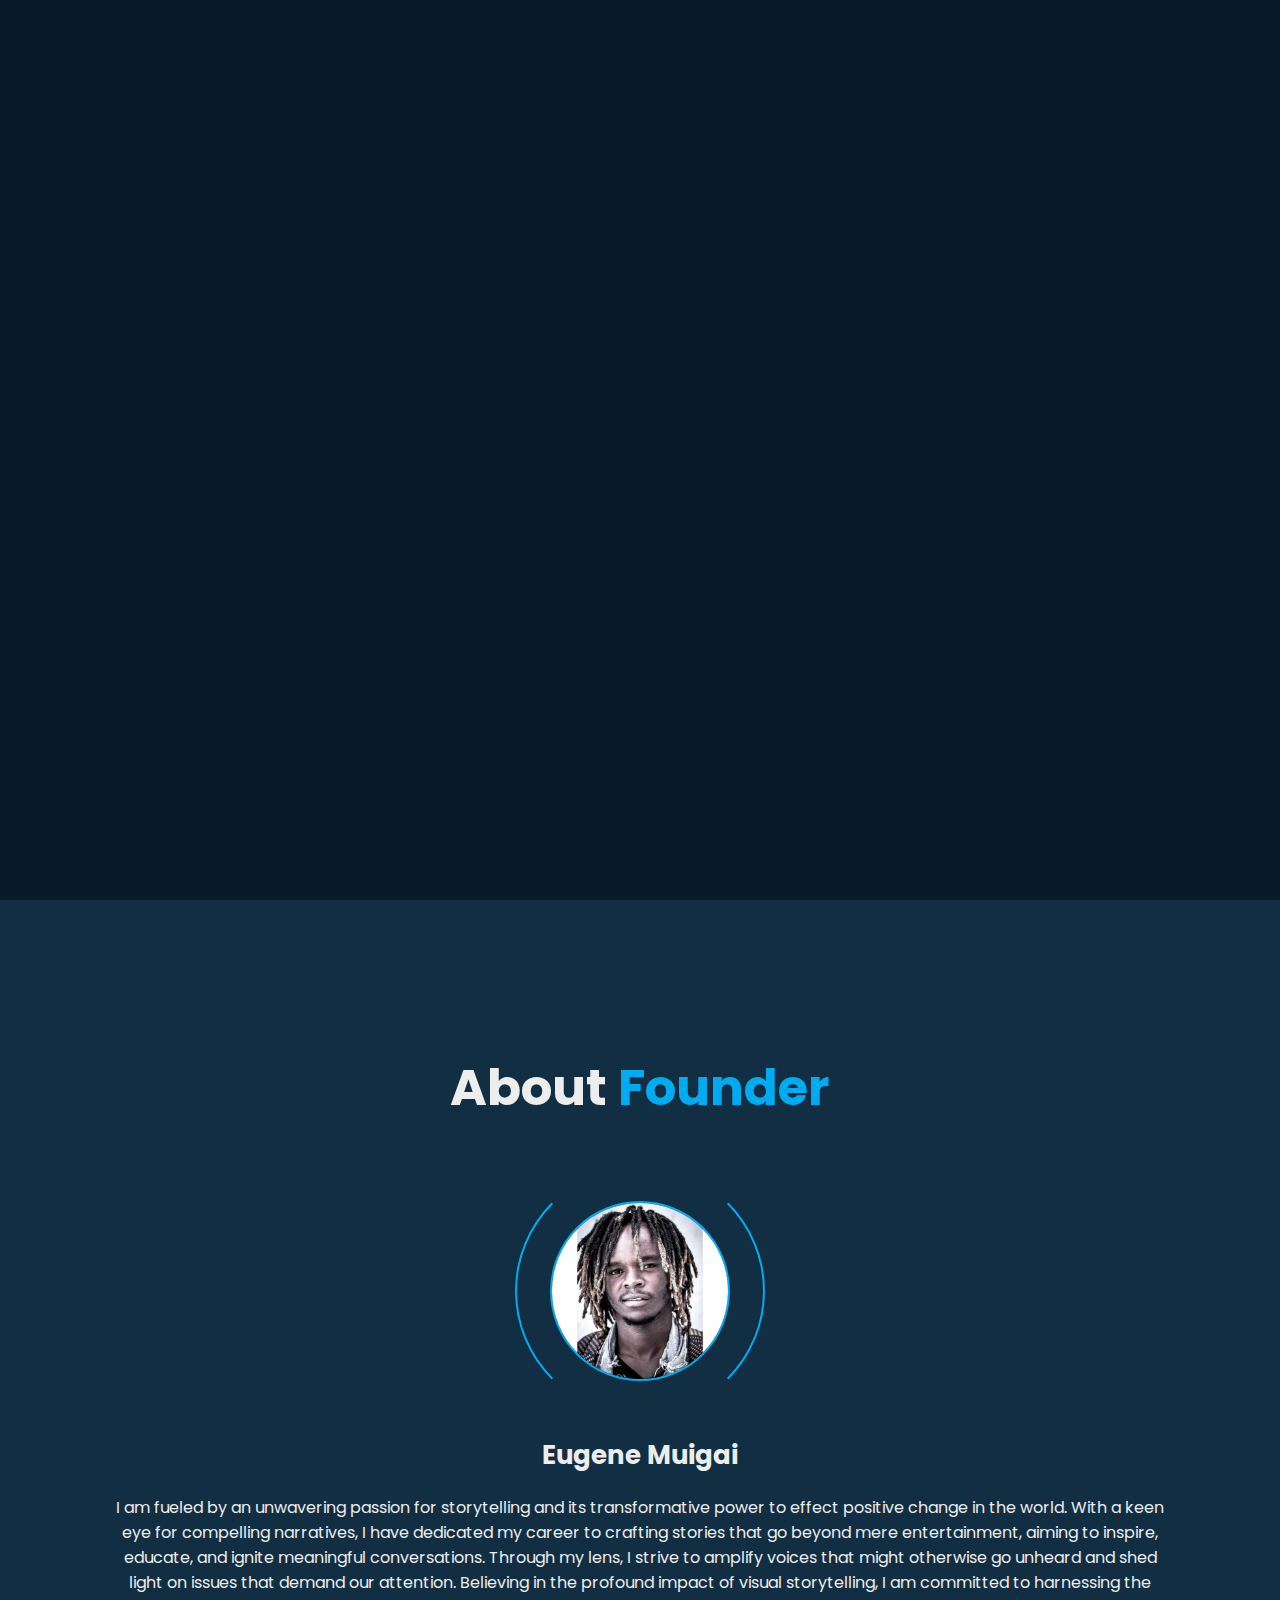
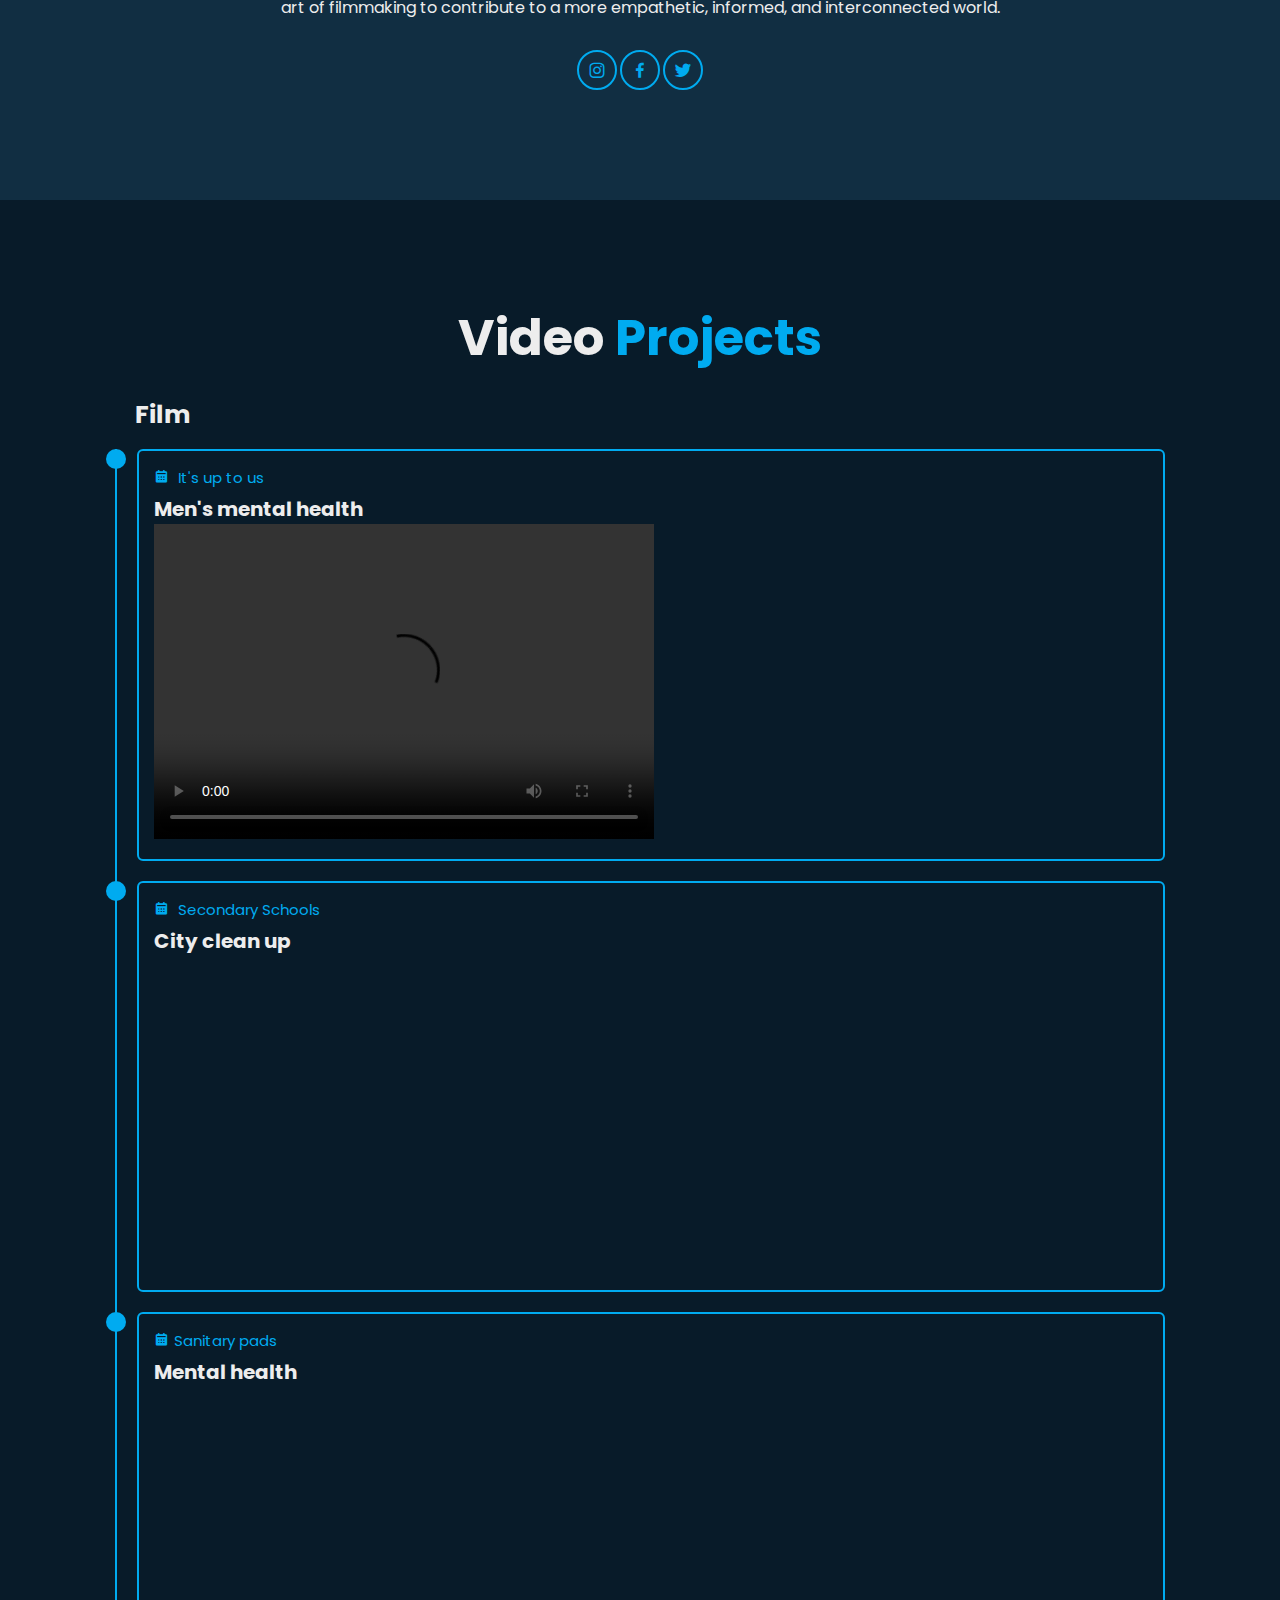
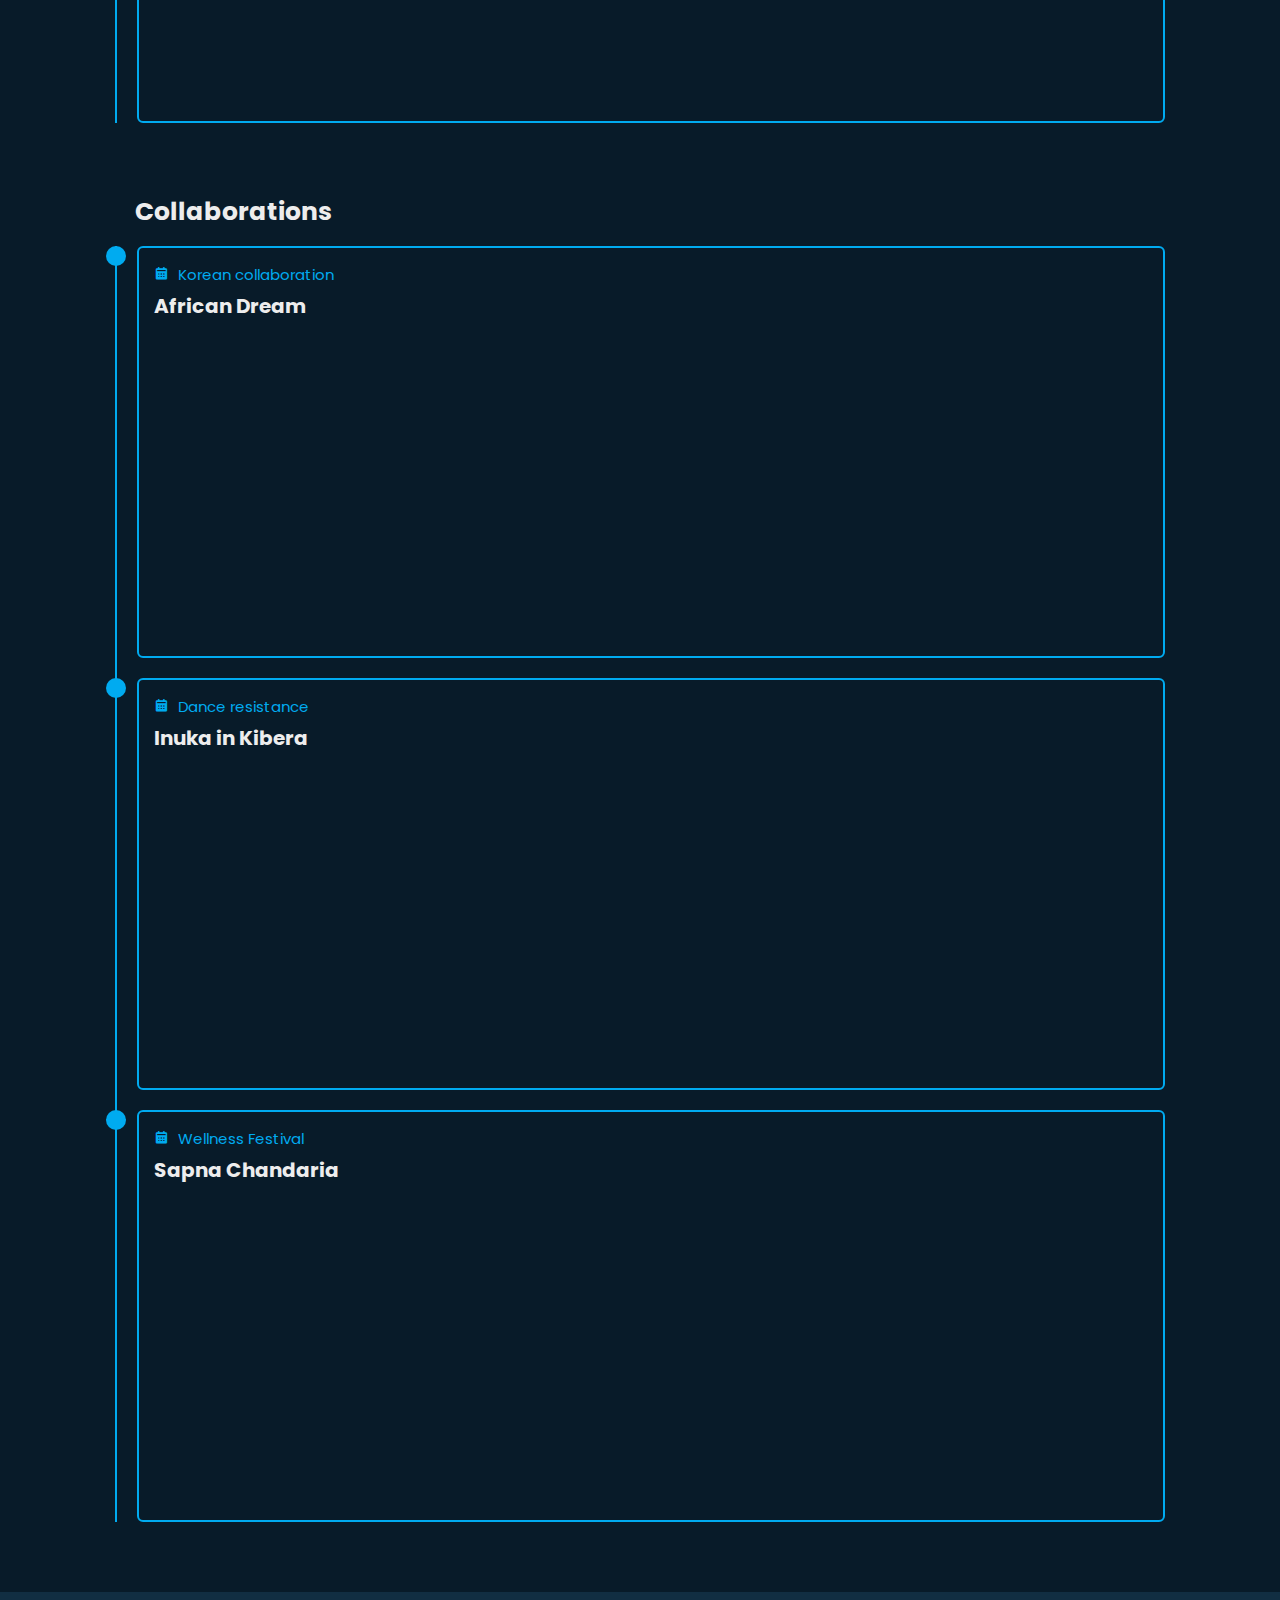
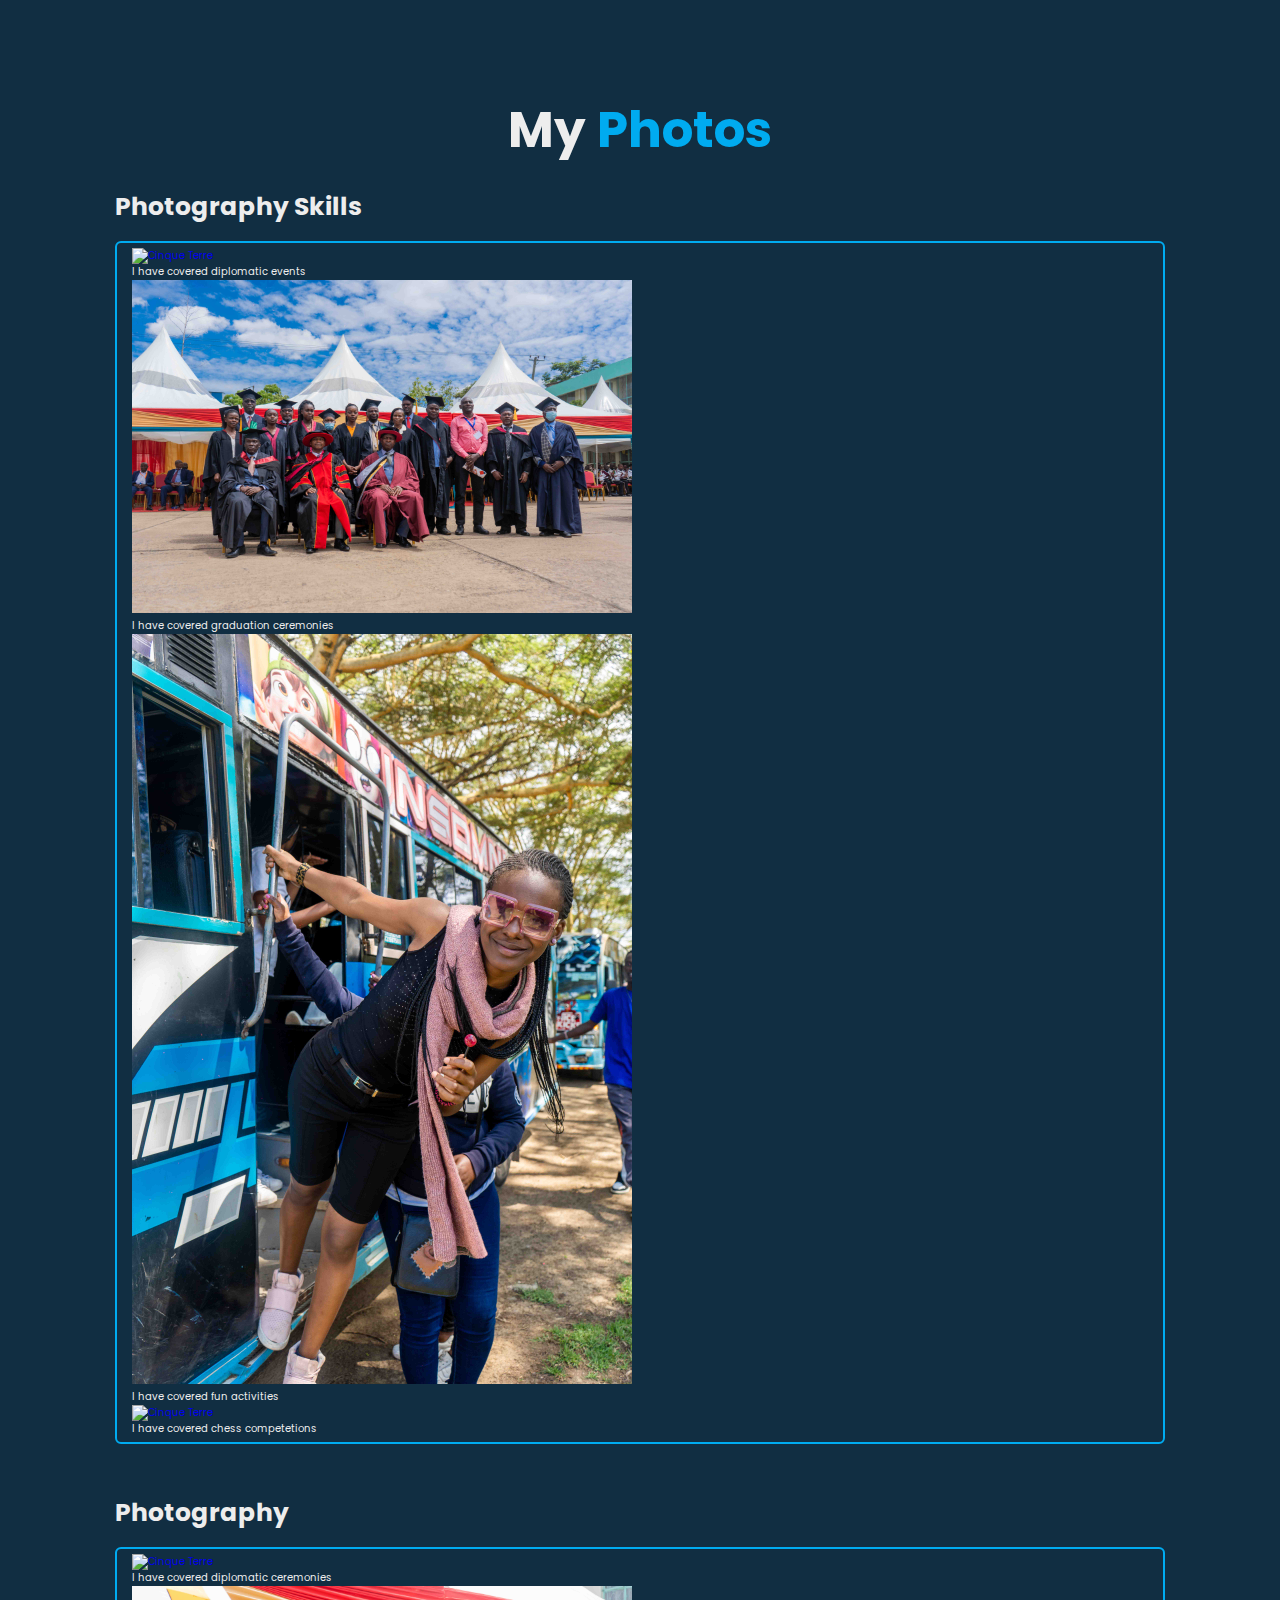
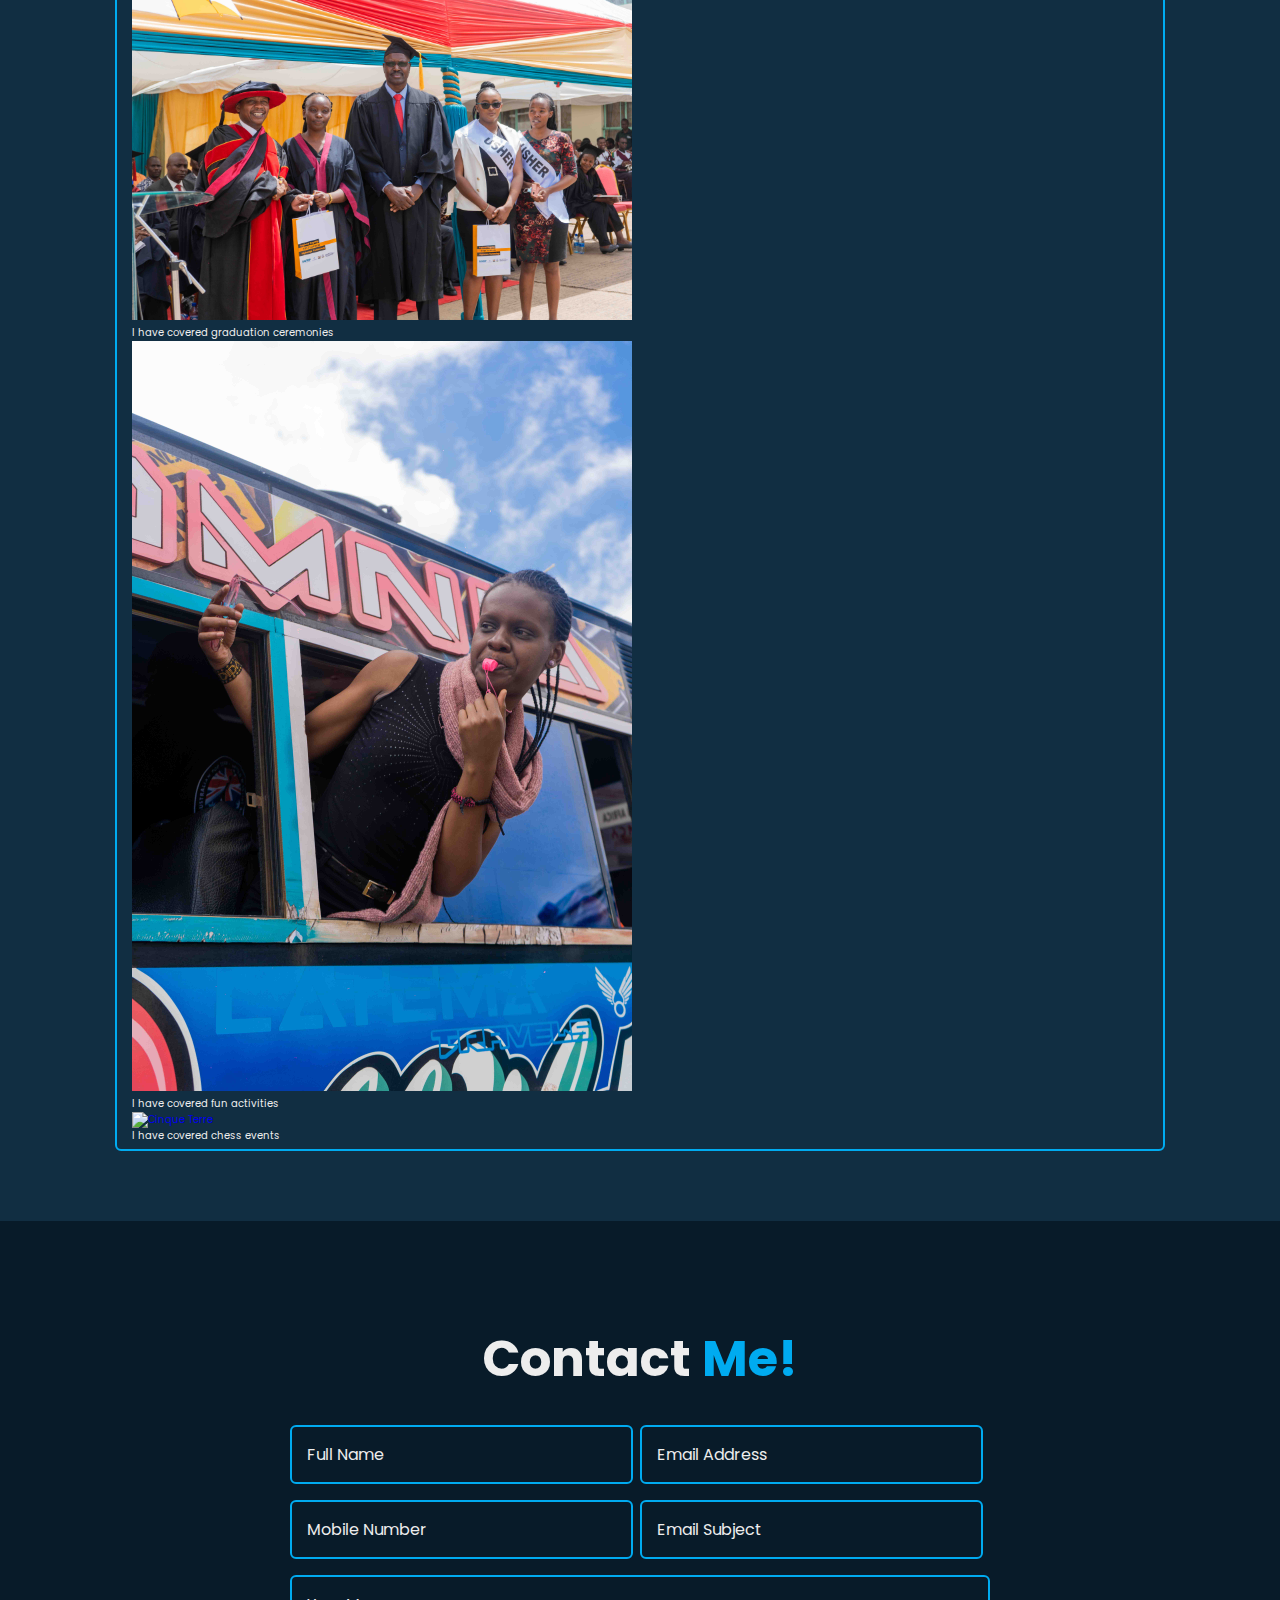
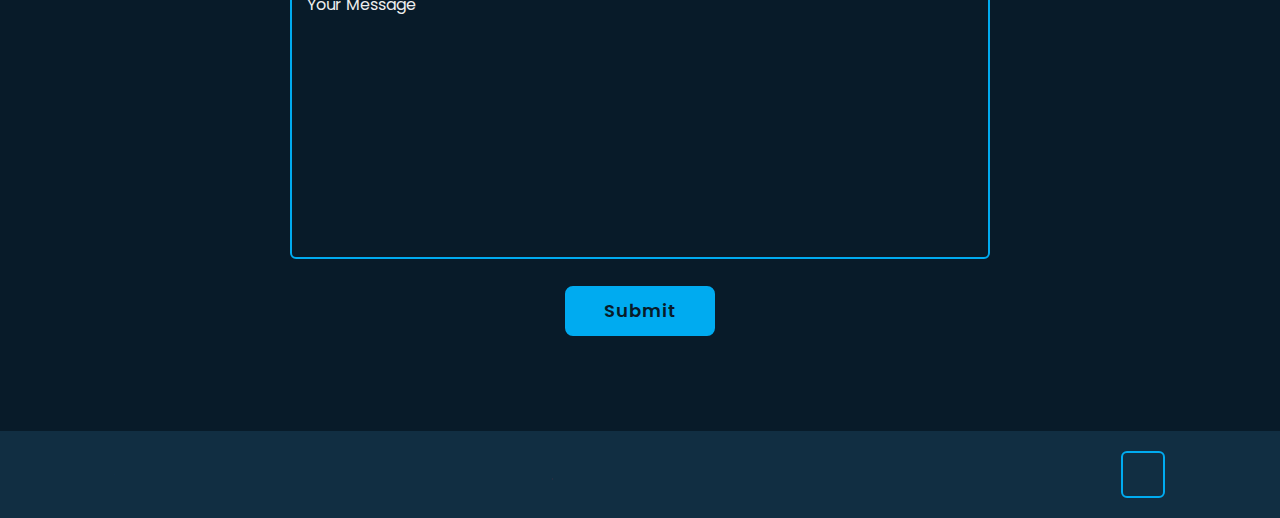
==== index.html @ 8be8dbfe "Add files via upload" ====
<!DOCTYPE html>
<html lang="en">
<head>
    <meta charset="UTF-8">
    <meta http-equiv="X-UA-Compatible" content="IE=edge">
    <meta name="viewport" content="width=device-width, initial-scale=1.0">
    <title>Project Website</title>

    <link rel="stylesheet" href="styles.css">

    <!-- box icons -->
    <link href='https://unpkg.com/boxicons@2.1.4/css/boxicons.min.css' rel='stylesheet'>
</head>
 
<body>

    <!-- header design -->
    <header class="header">
        <a href="#" class="logo">Creators of Impact<span class="animate" style="--i:1;"></span></a>

        <div class="bx bx-menu" id="menu-icon"><span class="animate" style="--i:2;"></span></div>

        <nav class="navbar">
            <a href="#home" class="active">Home</a>
            <a href="#about">About</a>
            <a href="#education">Projects</a>
            <a href="#skills">Photos</a>
            <a href="#contact">Contact</a>

            <span class="active-nav"></span>
            <span class="animate" style="--i:2;"></span>
        </nav>
        
    </header>

    <!-- home section design -->
    <section class="home show-animate" id="home">
        <div class="home-content">
            <h1>Hi, We're <span>Creators of Impact </span><span class="animate" style="--i:2;"></span></h1>
            
            <div class="text-animate">
                <h3>Stories can change lives for the better</h3>
                <span class="animate" style="--i:3;"></span>
            </div>
            <p> Our commitment extends beyond storytelling as we actively lead youth projects centered on mental health, environmental cleanliness, and community engagement. Through collaborative efforts with students, we engage in initiatives like planting trees and supporting essential needs such as sanitary towels and diaries. Our organization aims to make a positive impact by fostering a sense of joy, consciousness, 
			and 
			community engagement, with a mission to contribute meaningfully to the well-being of individuals and the environment.
                <span class="animate" style="--i:4;"></span>
            </p>

            <div class="btn-box">
                <a href="#education" class="btn">Learn more</a>
                <a href="mailto:eugenemuigai@gmail.com.com" class="btn">Let's talk</a>
                <span class="animate" style="--i:5;"></span>
            </div>
        </div>

        <!-- <div class="home-sci">
            <a href="https://www.instagram.com/its_vsion/"><i class='bx bxl-instagram'></i></a>
            <a href="#"><i class='bx bxl-twitter'></i></a>
            <a href="#"><i class='bx bxl-linkedin' ></i></a>
            <span class="animate" style="--i:6;"></span>
        </div>
		-->
        <div class="home-imgHover"></div> <!-- add an appropriate image later -->
        <span class="animate home-img" style="--i:7;"></span>
    </section>

    <!-- about section design -->
    <section class="about" id="about">
        <h2 class="heading">About <span>Founder</span><span style="--i:1;"></span></h2>

        <div class="about-img">
            <img src="img/head.jpg" alt="">
            <span class="circle-spin"></span>
            <span style="--i:2"></span>
            
        </div>

        <div class="about-content">
            <h3>Eugene Muigai<span style="--i:3;"></span></h3>
            <p>I am fueled by an unwavering passion for storytelling and its transformative power to effect positive change in the world. With a keen eye for compelling narratives, I have dedicated my career to crafting stories that go beyond mere entertainment, aiming to inspire, educate, and ignite meaningful conversations. Through my lens, I strive to amplify voices that might otherwise go unheard and shed light on issues that demand our attention. Believing in the profound impact of visual storytelling, I am committed to harnessing the art of filmmaking to contribute to a more empathetic, informed, and interconnected world.
                <span style="--i:4;"></span>
            </p>

            <div class="about-sci">
            <a href="https://www.instagram.com/its_vsion/"><i class='bx bxl-instagram'></i></a>
            <a href="https://www.facebook.com/eugene.muigai/"><i class='bx bxl-facebook'></i></a>
            <a href="#"><i class='bx bxl-twitter' ></i></a>
            <span class="animate" style="--i:6;"></span>
            </div> 		
        </div>
    </section>

    <!-- education section design -->
    <section class="education" id="education">
        <h2 class="heading">Video <span>Projects</span><span style="--i:1;"></span></h2>

        <div class="education-row">
            <div class="education-column">
                <h3 class="title">Film<span style="--i:2;"></span></h3>

                <div class="education-box">
                    <div class="education-content">
                        <div class="content">
                            <div class="year"><i class='bx bxs-calendar' ></i> It's up to us</div>
                            <h3>Men's mental health</h3>
							<video width="500" height="315" controls>
							  <source src="Needed/poetry.mp4" type="video/mp4">
							  Your browser does not support HTML video.
							</video>
                        </div>
                    </div>

                    <div class="education-content">
                        <div class="content">
                            <div class="year"><i class='bx bxs-calendar' ></i> Secondary Schools</div>
                            <h3>City clean up</h3>
							<iframe src="https://www.facebook.com/plugins/video.php?height=314&href=https%3A%2F%2Fwww.facebook.com%2Feugene.muigai%2Fvideos%2F587842473455892%2F&show_text=false&width=560&t=0" width="560" height="314" style="border:none;overflow:hidden" scrolling="no" frameborder="0" allowfullscreen="true" allow="autoplay; clipboard-write; encrypted-media; picture-in-picture; web-share" allowFullScreen="true"></iframe>                        </div>
                    </div>

                    <div class="education-content">
                        <div class="content">
                            <div class="year"><i class='bx bxs-calendar' ></i>Sanitary pads</div>
                            <h3>Mental health</h3>
							<iframe src="https://www.facebook.com/plugins/video.php?height=314&href=https%3A%2F%2Fwww.facebook.com%2Feugene.muigai%2Fvideos%2F636523878415000%2F&show_text=false&width=560&t=0" width="560" height="314" style="border:none;overflow:hidden" scrolling="no" frameborder="0" allowfullscreen="true" allow="autoplay; clipboard-write; encrypted-media; picture-in-picture; web-share" allowFullScreen="true"></iframe>                        </div>
                    </div>
                    <span style="--i:3;"></span>                    
                </div>
            </div>

            <div class="education-column">
                <h3 class="title">Collaborations<span style="--i:5;"></span></h3>

                <div class="education-box">
                    <div class="education-content">
                        <div class="content">
                            <div class="year"><i class='bx bxs-calendar' ></i> Korean collaboration</div>
                            <h3>African Dream</h3>
							<iframe width="500" height="315" src="https://www.youtube.com/embed/Y4YzoluTphI?si=vA-xwT-TEOriwo0z" title="YouTube video player" frameborder="0" allow="accelerometer; autoplay; clipboard-write; encrypted-media; gyroscope; picture-in-picture; web-share" allowfullscreen></iframe>
							</div>
                    </div>

                    <div class="education-content">
                        <div class="content">
                            <div class="year"><i class='bx bxs-calendar' ></i> Dance resistance</div>
                            <h3>Inuka in Kibera</h3>
							<iframe width="500" height="315" src="https://www.youtube.com/embed/8iw_yFN--_k?si=7x5DUjRnygcOrAhf" title="YouTube video player" frameborder="0" allow="accelerometer; autoplay; clipboard-write; encrypted-media; gyroscope; picture-in-picture; web-share" allowfullscreen></iframe>
                        </div>
                    </div>

                    <div class="education-content">
                          <div class="content">
                            <div class="year"><i class='bx bxs-calendar' ></i> Wellness Festival</div>
                            <h3>Sapna Chandaria</h3>
							<iframe width="500" height="315" src="https://www.youtube.com/embed/b_64_LSmEco?si=eq1EvjjzFmGmJK4E" title="YouTube video player" frameborder="0" allow="accelerometer; autoplay; clipboard-write; encrypted-media; gyroscope; picture-in-picture; web-share" allowfullscreen></iframe>
                        </div>
                    
                    <span style="--i:6;"></span> 
                </div>
            </div>
			</div>
        </div>
    </section>

    <!-- skills section design -->
    <section class="skills" id="skills">
        <h2 class="heading">My <span>Photos</span><span style="--i:1;"></span></h2>

        <div class="skills-row">
            <div class="skills-column">
                <h3 class="title">Photography Skills<span style="--i:2;"></span></h3>

                <div class="skills-box">
                    <div class="skills-content">
					<div class="responsive">
					  <div class="gallery">
						<a target="_blank" href="gallery/diplomat.jpg">
						  <img src="gallery/diplomat.jpg" alt="Cinque Terre" width="500">
						</a>
						<div class="desc">I have covered diplomatic events</div>
					  </div>
					</div>

					<div class="responsive">
					  <div class="gallery">
						<a target="_blank" href="gallery/graduation.jpg">
						  <img src="gallery/graduation.jpg" alt="Cinque Terre" width="500">
						</a>
						<div class="desc">I have covered graduation ceremonies</div>
					  </div>
					</div>

 					<div class="responsive">
					  <div class="gallery">
						<a target="_blank" href="gallery/fun (1).jpg">
						  <img src="gallery/fun (1).jpg" alt="Cinque Terre" width="500">
						</a>
						<div class="desc">I have covered fun activities</div>
					  </div>
					</div>

					<div class="responsive">
					  <div class="gallery">
						<a target="_blank" href="gallery/chess (13).jpg">
						  <img src="gallery/chess (13).jpg" alt="Cinque Terre" width="500">
						</a>
						<div class="desc">I have covered chess competetions</div>
					  </div>
					</div>
                    </div>
                    
                    <span style="--i:3;"></span>
                </div>
            </div>

            <div class="skills-column">
                <h3 class="title">Photography<span style="--i:5;"></span></h3>

                <div class="skills-box">
                    <div class="skills-content">
					<div class="responsive">
					  <div class="gallery">
						<a target="_blank" href="gallery/balala.jpg">
						  <img src="gallery/balala.jpg" alt="Cinque Terre" width="500">
						</a>
						<div class="desc">I have covered diplomatic ceremonies</div>
					  </div>
					</div>

					<div class="responsive">
					  <div class="gallery">
						<a target="_blank" href="gallery/graduation1.jpg">
						  <img src="gallery/graduation1.jpg" alt="Cinque Terre" width="500">
						</a>
						<div class="desc">I have covered graduation ceremonies</div>
					  </div>
					</div>

					<div class="responsive">
					  <div class="gallery">
						<a target="_blank" href="gallery/fun (2).jpg">
						  <img src="gallery/fun (2).jpg" alt="Cinque Terre" width="500">
						</a>
						<div class="desc">I have covered fun activities</div>
					  </div>
					</div>
					<div class="responsive">
					  <div class="gallery">
						<a target="_blank" href="gallery/chess (11).jpg">
						  <img src="gallery/chess (11).jpg" alt="Cinque Terre" width="500">
						</a>
						<div class="desc">I have covered chess events</div>
					  </div>
					</div>
                    </div>

                    <span style="--i:6;"></span>
                </div>
            </div>

        </div>
    </section>

    <!-- Contact section design -->
    <section class="contact" id="contact">
        <h2 class="heading">Contact <span>Me!</span><span style="--i:1;"></span></h2>

        <form action="mailto:eugenemuigai@gmail.com.com" method="post" enctype="text/plain">
            <div class="input-box">
                <div class="input-field">
                    <input type="text" placeholder="Full Name" required>
                    <span class="focus"></span>
                </div>
                <div class="input-field">
                    <input type="text" placeholder="Email Address" required>
                    <span class="focus"></span>
                </div>
                <span style="--i:3;"></span>
            </div>

            <div class="input-box">
                <div class="input-field">
                    <input type="number" placeholder="Mobile Number" required>
                    <span class="focus"></span>
                </div>
                <div class="input-field">
                    <input type="text" placeholder="Email Subject" required>
                    <span class="focus"></span>
                </div>
                <span style="--i:5;"></span>
            </div>

            <div class="textarea-field">
                <textarea name="" id="" cols="30" rows="10" placeholder="Your Message" required></textarea>
                <span class="focus"></span>
                <span style="--i:7;"></span>
            </div>

            <div class="btn-box btns">
                <button type="submit" value="Send" class="btn">Submit</button>
                <span style="--i:9;"></span>
            </div>
            
        </form>
    </section>

    <!-- footer section design -->
    <footer class="footer">
        <div class="footer-text">
            <p>Copyright &copy; 2023 by Eugene Muigai| All Rights Reserved.</p>

            <span class="animate scroll" style="--i:1;"></span>
        </div>

        <div class="footer-iconTop">
            <a href="#"><i class='bx bx-up-arrow-alt'></i></a>

            <span class="animate scroll" style="--i:1;"></span>
        </div>
    </footer>

    <script src="script.js"></script>
    
</body>
</html>
---- styles.css ----
@import url('https://fonts.googleapis.com/css2?family=Poppins:wght@300;400;500;600;700;800;900&display=swap');

* {
    margin: 0;
    padding: 0;
    box-sizing: border-box;
    text-decoration: none;
    border: none;
    outline: none;
    scroll-behavior: smooth;
    font-family: 'Poppins', sans-serif;
}

:root {
    --bg-color: #081b29;
    --second-bg-color: #112e42;
    --text-color: #ededed;
    --main-color: #00abf0;
}

html {
    overflow-x: hidden;
    font-size: 62.5%;
}

body {
    background: var(--bg-color);
    color: var(--text-color);
}

.header {
    position: fixed;
    top: 0;
    left: 0;
    width: 100%;
    padding: 2rem 9%;
    background: transparent;
    display: flex;
    justify-content: space-between;
    align-items: center;
    z-index: 100;
    transition: .3s;
}

.header.sticky {
    background: var(--bg-color);
}

.logo {
    position: relative;
    font-size: 2.5rem;
    color: var(--text-color);
    font-weight: 600;
}

.navbar {
    position: relative;
}

.navbar a {
    font-size: 1.5rem;
    color: var(--text-color);
    font-weight: 500;
    margin-left: 3.5rem;
    transition: .3s;
}

.navbar a:hover,
.navbar a.active {
    color: var(--main-color);
}

#menu-icon {
    position: relative;
    font-size: 3.5rem;
    color: var(--text-color);
    cursor: pointer;
    display: none;
}

/* home section design */

section {
    min-height: 100vh;
    padding: 10rem 9% 2rem;
}

.home {
    display: flex;
    align-items: center;
    padding: 0 9%;
    /*background: url(img/me.png) no-repeat;
    background-size: contain;
    background-position: right;*/
}

.home-content {
    max-width: 60rem;
    z-index: 99;
}

.home-content h1 {
    position: relative;
    display: inline-block;
    font-size: 5.3rem;
    font-weight: 700;
    line-height: 1.3;

}

.home-content h1 span {
    color: var(--text-color);
}

.home-content .text-animate {
   position: relative;
   width: 32.8rem; 
}

.home-content .text-animate h3 {
    font-size: 3.2rem;
    font-weight: 700;
    color: transparent;
    -webkit-text-stroke: .7px var(--main-color);
    background-image: linear-gradient(var(--main-color), var(--main-color));
    background-repeat: no-repeat;
    -webkit-background-clip: text;
    background-position: -33rem, 0;    
}

.home.show-animate .home-content .text-animate h3 {
    animation: homeBgText 6s linear infinite;
    animation-delay: 2s;
}

.home-content .text-animate h3::before {
    content: '';
    position: absolute;
    top: 0;
    left: 0;
    width: 0;
    height: 100%;
    border-right: 2px solid var(--main-color);
    z-index: -1;
}

.home.show-animate .home-content .text-animate h3::before {
    animation: homeCursorText 6s linear infinite;
    animation-delay: 2s;
}

.home-content p {
    position: relative;
    font-size: 1.6rem;
    margin: 2rem 0 4rem;
}

.btn-box {
    position: relative;
    display: flex;
    justify-content: space-between;
    width: 34.5rem;
    height: 5rem;
}

.btn-box .btn {
    position: relative;
    display: inline-flex;
    width: 15rem;
    justify-content: center;
    align-items: center;
    height: 100%;
    background: var(--main-color);
    border: .2rem solid var(--main-color);
    border-radius: .8rem;
    font-size: 1.8rem;
    font-weight: 600;
    letter-spacing: .1rem;
    color: var(--bg-color);
    z-index: 1;
    overflow: hidden; 
    transition: .5s;   
}

.btn-box .btn:hover {
    color: var(--main-color);
}

.btn-box .btn:nth-child(2) {
    background: transparent;
    color: var(--main-color);
}

.btn-box .btn:nth-child(2)::before {
    background: var(--main-color);
}

.btn-box .btn:nth-child(2):hover {
    color: var(--bg-color);
}


.btn-box .btn::before {
    content: "";
    background: var(--bg-color);
    position: absolute;
    top: 0;
    left: 0;
    width: 0%;
    height: 100%;
    z-index: -1;
    transition: .5s;
}

.btn-box .btn:hover:before {
    width: 100%;
}

.home-sci {
    position: absolute;
    bottom: 4rem;
    width: 170px;
    display: flex;
    justify-content: space-between;
}

.about-sci a {
    position: relative;
    display: inline-flex;
    justify-content: center;
    align-items: center;
    width: 40px;
    height: 40px;
    background: transparent;
    border: .2rem solid var(--main-color);
    border-radius: 50%;
    font-size: 20px;
    color: var(--main-color);
    z-index: 1;
    overflow: hidden;
    transition: .5s;
}

.about-sci a::before {
    position: absolute;
    content: "";
    background: var(--main-color);
    top: 0;
    left: 0;
    width: 0%;
    height: 100%;
    z-index: -1;
    transition: .5s;
}

.about-sci a:hover::before {
    width: 100%;
}

.home-sci a:hover {
    color: var(--bg-color);
}

.home-imgHover {
    position: absolute;
    top: 0;
    right: 0;
    width: 45%;
    height: 100%;
    background: transparent;
    transition: 3s;
}

.home-imgHover:hover {
    /* background: url(img/me-bg.png) no-repeat center center/cover; */
    opacity: .5; /* get back to this later */
}

/* about section design */

.about {
    display: flex;
    justify-content: center;
    align-items: center;
    flex-direction: column;
    gap: 2rem;
    background: var(--second-bg-color);
    padding-bottom: 6rem;
}

.heading {
    position: relative;
    font-size: 5rem;
    margin-bottom: 2rem;
    text-align: center;
}

span {
    color: var(--main-color);
}

.about-img {
    position: relative;
    width: 25rem;
    height: 25rem;
    border-radius: 50%;
    display: flex;
    justify-content: center;
    align-items: center;
}

.about-img img {
    width: 180px;
    height: 180px;
    border-radius: 50%;
    border: .2rem solid var(--main-color);
}

.about-img .circle-spin {
    position: absolute;
    top: 50%;
    left: 50%;
    transform: translate(-50%, -50%) rotate(0);
    width: 100%;
    height: 100%;
    border-radius: 50%;
    border-top: .2rem solid var(--second-bg-color);
    border-bottom: .2rem solid var(--second-bg-color);
    border-left: .2rem solid var(--main-color);
    border-right: .2rem solid var(--main-color);
    animation: aboutSpinner 8s linear infinite;
}

.about-content {
    text-align: center;
}

.about-content h3 {
    position: relative;
    display: inline-block;
    font-size: 2.6rem;
}

.about-content p {
    position: relative;
    font-size: 1.6rem;
    margin: 2rem 0 3rem;
}

.btn-box.btns {
    display: inline-block;
    width: 15rem;
}

.btn-box.btns a::before {
    background: var(--second-bg-color);
}

/* education section design */

.education {
    display: flex;
    justify-content: center;
    align-items: center;
    flex-direction: column;
    min-height: auto;
    padding-bottom: 5rem;
}

.education .education-row {
    display: flex;
    flex-wrap: wrap;
    gap: 5rem;
}

.education-row .education-column {
    flex: 1 1 40rem;
}

.education-column .title {
    position: relative;
    display: inline-block;
    font-size: 2.5rem;
    margin: 0 0 1.5rem 2rem;
}

.education-column .education-box {
    position: relative;
    border-left: .2rem solid var(--main-color);
}

.education-box .education-content {
    position: relative;
    padding-left: 2rem;
}

.education-box .education-content::before {
    content: '';
    position: absolute;
    top: 0;
    left: -1.1rem;
    width: 2rem;
    height: 2rem;
    background: var(--main-color);
    border-radius: 50%;
}

.education-content .content {
    position: relative;
    padding: 1.5rem;
    border: .2rem solid var(--main-color);
    border-radius: .6rem;
    margin-bottom: 2rem;
    overflow: hidden;
}

.education-content .content::before {
    content: '';
    position: absolute;
    top: 0;
    left: 0;
    width: 0;
    height: 100%;
    background: var(--second-bg-color);
    z-index: -1;
    transition: .5s;
}

.education-content .content:hover::before {
    width: 100%;
}


.education-content .content .year {
    font-size: 1.5rem;
    color: var(--main-color);
    padding-bottom: .5rem;
}

.education-content .content .year i {
    padding-right: .5rem;
}

.education-content .content h3 {
    font-size: 2rem;
}

.education-content .content p {
    font-size: 1.6rem;
    padding-top: .5rem;
}

/* skills section design */
.skills {
    min-height: auto;
    padding-bottom: 7rem;
    background: var(--second-bg-color); 
}

.skills h2 {
    display: inline-block;
    left: 50%;
    transform: translateX(-50%);
}

.skills .skills-row {
    display: flex;
    flex-wrap: wrap;
    gap: 5rem;
}

.skills-row .skills-column {
    flex: 1 1 40rem;
}

.skills-column .title {
    position: relative;
    display: inline-block;
    font-size: 2.5rem;
    margin: 0 0 1.5rem;
}

.skills-column .skills-box {
    position: relative;
}

.skills-box .skills-content {
    position: relative;
    border: .2rem solid var(--main-color);
    border-radius: .6rem;
    padding: .5rem 1.5rem;
    z-index: 1;
    overflow: hidden;
}

.skills-box .skills-content::before {
    content: '';
    position: absolute;
    top: 0;
    left: 0;
    width: 0%;
    height: 100%;
    background: var(--bg-color);
    z-index: -1;
    transition: .5s;
}
.skills-box .skills-content:hover::before {
    width: 100%;
}

.skills-content .progress {
    padding: 1rem 0;
}

.skills-content .progress h3 {
    font-size: 1.7rem;
    display: flex;
    justify-content: space-between;
}

.skills-content .progress h3 span {
    color: var(--text-color);    
}

.skills-content .progress .bar {
    height: 2.5rem;
    border-radius: .6rem;
    border: .2rem solid var(--main-color);
    padding: .5rem;
    margin: 1rem 0;
}

.skills-content .progress .bar span {
    display: block;
    height: 100%;
    border-radius: .3rem;  
    background: var(--main-color);
}

.skills-column:nth-child(1) .skills-content .progress:nth-child(1) .bar span {
    width: 90%;
}

.skills-column:nth-child(1) .skills-content .progress:nth-child(2) .bar span {
    width: 80%;
}

.skills-column:nth-child(1) .skills-content .progress:nth-child(3) .bar span {
    width: 65%;
}

.skills-column:nth-child(1) .skills-content .progress:nth-child(4) .bar span {
    width: 75%;
}

.skills-column:nth-child(2) .skills-content .progress:nth-child(1) .bar span {
    width: 95%;
}

.skills-column:nth-child(2) .skills-content .progress:nth-child(2) .bar span {
    width: 75%;
}

.skills-column:nth-child(2) .skills-content .progress:nth-child(3) .bar span {
    width: 90%;
}

.skills-column:nth-child(2) .skills-content .progress:nth-child(4) .bar span {
    width: 80%;
}


/* contact section design */
.contact {
    min-height: 90vh;
    padding-bottom: 7rem;
}

.contact h2 {
    display: inline-block;
    left: 50%;
    transform: translateX(-50%);
}

.contact form {
    max-width: 70rem;
    margin: 0 auto;
    text-align: center;
}

.contact form .input-box {
    position: relative;
    display: flex;
    justify-content: space-between;
    flex-wrap: wrap;
}

.contact form .input-box .input-field {
    position: relative;
    width: 49%;
    margin: .8rem 0;
}

.contact form .input-box .input-field input, 
.contact form .textarea-field textarea {
    width: 100%;
    height: 100%;
    padding: 1.5rem;
    font-size: 1.6rem;
    color: var(--text-color);
    background: transparent;
    border-radius: .6rem;
    border: .2rem solid var(--main-color);
}

.contact form .input-box .input-field input::placeholder, 
.contact form .textarea-field textarea::placeholder {
    color: var(--text-color);
}

.contact form .focus {
    position: absolute;
    top: 0;
    left: 0;
    height: 100%;
    width: 0%;
    background: var(--second-bg-color);
    border-radius: .6rem;
    z-index: -1;
    transition: .5s;
}

.contact form .input-box .input-field input:focus~.focus,
.contact form .input-box .input-field input:valid~.focus,
.contact form .textarea-field textarea:focus~.focus,
.contact form .textarea-field textarea:valid~.focus{
    width: 100%;
}

.contact form .textarea-field {
    position: relative;
    margin: .8rem 0 2.7rem;
    display: flex;
}

.contact form .textarea-field textarea {
    resize: none;
}

.contact form .btn-box.btns .btn {
    cursor: pointer;
}

/* footer design */
.footer {
    display: flex;
    justify-content: space-between;
    align-items: center;
    flex-wrap: wrap;
    padding: 2rem 9%;
    background: var(--second-bg-color);    
}

.footer-text,
.footer-iconTop {
    position: relative;
}

.footer-text p {
    font-size: 1.6rem;
}

.footer-iconTop {
    position: relative;
    display: inline-flex;
    justify-content: center;
    align-items: center;
    padding: .8rem;
    background: var(--main-color);
    border: .2rem solid var(--main-color);
    border-radius: .6rem;
    z-index: 1;
    overflow: hidden;
}

.footer-iconTop a::before {
    content: '';
    position: absolute;
    top: 0;
    left: 0;
    height: 100%;
    width: 0;
    z-index: -1;
    background: var(--second-bg-color);
    transition: .5s;
}

.footer-iconTop a:hover::before {
    width: 100%;
}

.footer-iconTop a i {
    font-size: 2.4rem;
    color: var(--bg-color);
    transition: .5s;
}

.footer-iconTop a i:hover {
    color: var(--main-color);
}

/* ANIMATION RELOAD AND SCROLL */
.animate {
    position: absolute;
    top: 0;
    right: 0;
    width: 100%;
    height: 100%;
    background: var(--bg-color);
    z-index: 98;
}

.animate.home-img {
    width: 50%;
}

.logo .animate,
.navbar .animate,
#menu-icon .animate,
.home.show-animate .animate {
    animation: showRight 1s ease forwards;
    animation-delay: calc(.3s * var(--i));
}

.animate.scroll {
    transition: 1s ease;
    transition-delay: calc(.3s / var(--i));
    animation: none;
}

section:nth-child(even) .animate.scroll,
.footer .animate.scroll {
    background: var(--second-bg-color);
}

/* .about .about-img .animate.scroll {
    width: 300px;
    height: 300px;
} */

.education .education-box .animate.scroll {
    width: 105%;
}

.about.show-animate .animate.scroll,
.education.show-animate .animate.scroll,
.skills.show-animate .animate.scroll,
.contact.show-animate .animate.scroll,
.footer.show-animate .animate.scroll {
    transition-delay: calc(.3s * var(--i));
    width: 0;
}

/* BREAKPOINTS */
@media (max-width: 1200px) {
    html {
        font-size: 55%;
    }
}

@media (max-width: 991px) {
    .header {
        padding: 2rem 4%;
    }

    section {
        padding: 10rem 4% 2rem;
    }

    .home {
        padding: 0 4%;
    }

    .footer {
        padding: 2rem 4%;
    }
}

@media (max-width:850px) {
    .animate.home-img {
        width: 55%;
    }
}

@media (max-width: 768px) {
    .header {
        background: var(--bg-color);
    }

    #menu-icon {
        display: block;
    }

    .navbar {
        position: absolute;
        top: 100%;
        left: -100%;
        width: 100%;
        padding: 1rem 4%;
        background: var(--main-color);
        box-shadow: 0 .5rem 1rem rgba(0, 0, 0, .2);
        transition: .25s ease;
        transition-delay: .25s;
        z-index: 1;
    }

    .navbar.active {
        left: 0;
        transition-delay: 0s;        
    }

    .navbar .active-nav {
        position: absolute;
        top: 0;
        left: -100%;
        width: 100%;
        height: 100%;
        border-top: .1rem solid rgba(0, 0, 0, .2);
        background: var(--bg-color);
        z-index: -1;
        transition: .25s ease;
        transition-delay: 0s;
    }

    .navbar.active .active-nav {
        left: 0;
        transition-delay: .25s;
    }

    .navbar a {
        display: block;
        font-size: 2rem;
        margin: 3rem 0;
        transform: translateX(-20rem);
        transition: .25s ease;
        transition-delay: 0s;
    }

    .navbar.active a {
        transform: translateX(0);
        transition-delay: .25s;
    }

    .home-imgHover {
        pointer-events: none;
        background: var(--bg-color);
        opacity: .6;
    }
}

@media (max-width: 520px) {
    html {
        font-size: 50%;
    }

    .home-content h1 {
        display: flex;
        flex-direction: column;
    }

    .home-sci {
        width: 160px;
    }
    .home-sci a {
        width: 38px;
        height: 38px;
    }
}

@media (max-width: 462px) {
    .home-content h1 {
        font-size: 5.2rem;
    }

    .education {
        padding: 10rem 4% 5rem 5%;
    }

    .contact form .input-box .input-field {
        width: 100%;
    }

    .footer {
        flex-direction: column-reverse;
    }

    .footer p {
        margin-top: 2rem;
        text-align: center;
    }
}

@media (max-width: 371px) {
    .home {
        justify-content: center;
    }

    .home-content {
        display: flex;
        align-items: center;
        flex-direction: column;
        text-align: center;
    }

    .home-content h1 {
        font-size: 5rem;
    }
}

/* KEYFRAMES ANIMATION */
@keyframes homeBgText {
    0%,
    10%,
    100% {
        background-position: -33rem 0;
    }

    65%,
    85% {
        background-position: 0 0;
    }
}

@keyframes homeCursorText {
    0%,
    10%,
    100% {
        width: 0;
    }

    65%,
    78%,
    85% {
        width: 100%;
        opacity: 1;
    }

    75%,
    81% {
        opacity: 0;
    }
}

@keyframes aboutSpinner {
    100% {
        transform: translate(-50%, -50%) rotate(360deg);
    }
}

@keyframes showRight {
    100% {
        width: 0;
    }

div.gallery {
  border: 1px solid #ccc;
}

div.gallery:hover {
  border: 1px solid #777;
}

div.gallery img {
  width: 100%;
  height: auto;
}

div.desc {
  padding: 15px;
  text-align: center;
}

* {
  box-sizing: border-box;
}

.responsive {
  padding: 0 6px;
  float: left;
  width: 24.99999%;
}

@media only screen and (max-width: 700px) {
  .responsive {
    width: 49.99999%;
    margin: 6px 0;
  }
}

@media only screen and (max-width: 500px) {
  .responsive {
    width: 100%;
  }
}
.clearfix:after {
  content: "";
  display: table;
  clear: both;
}
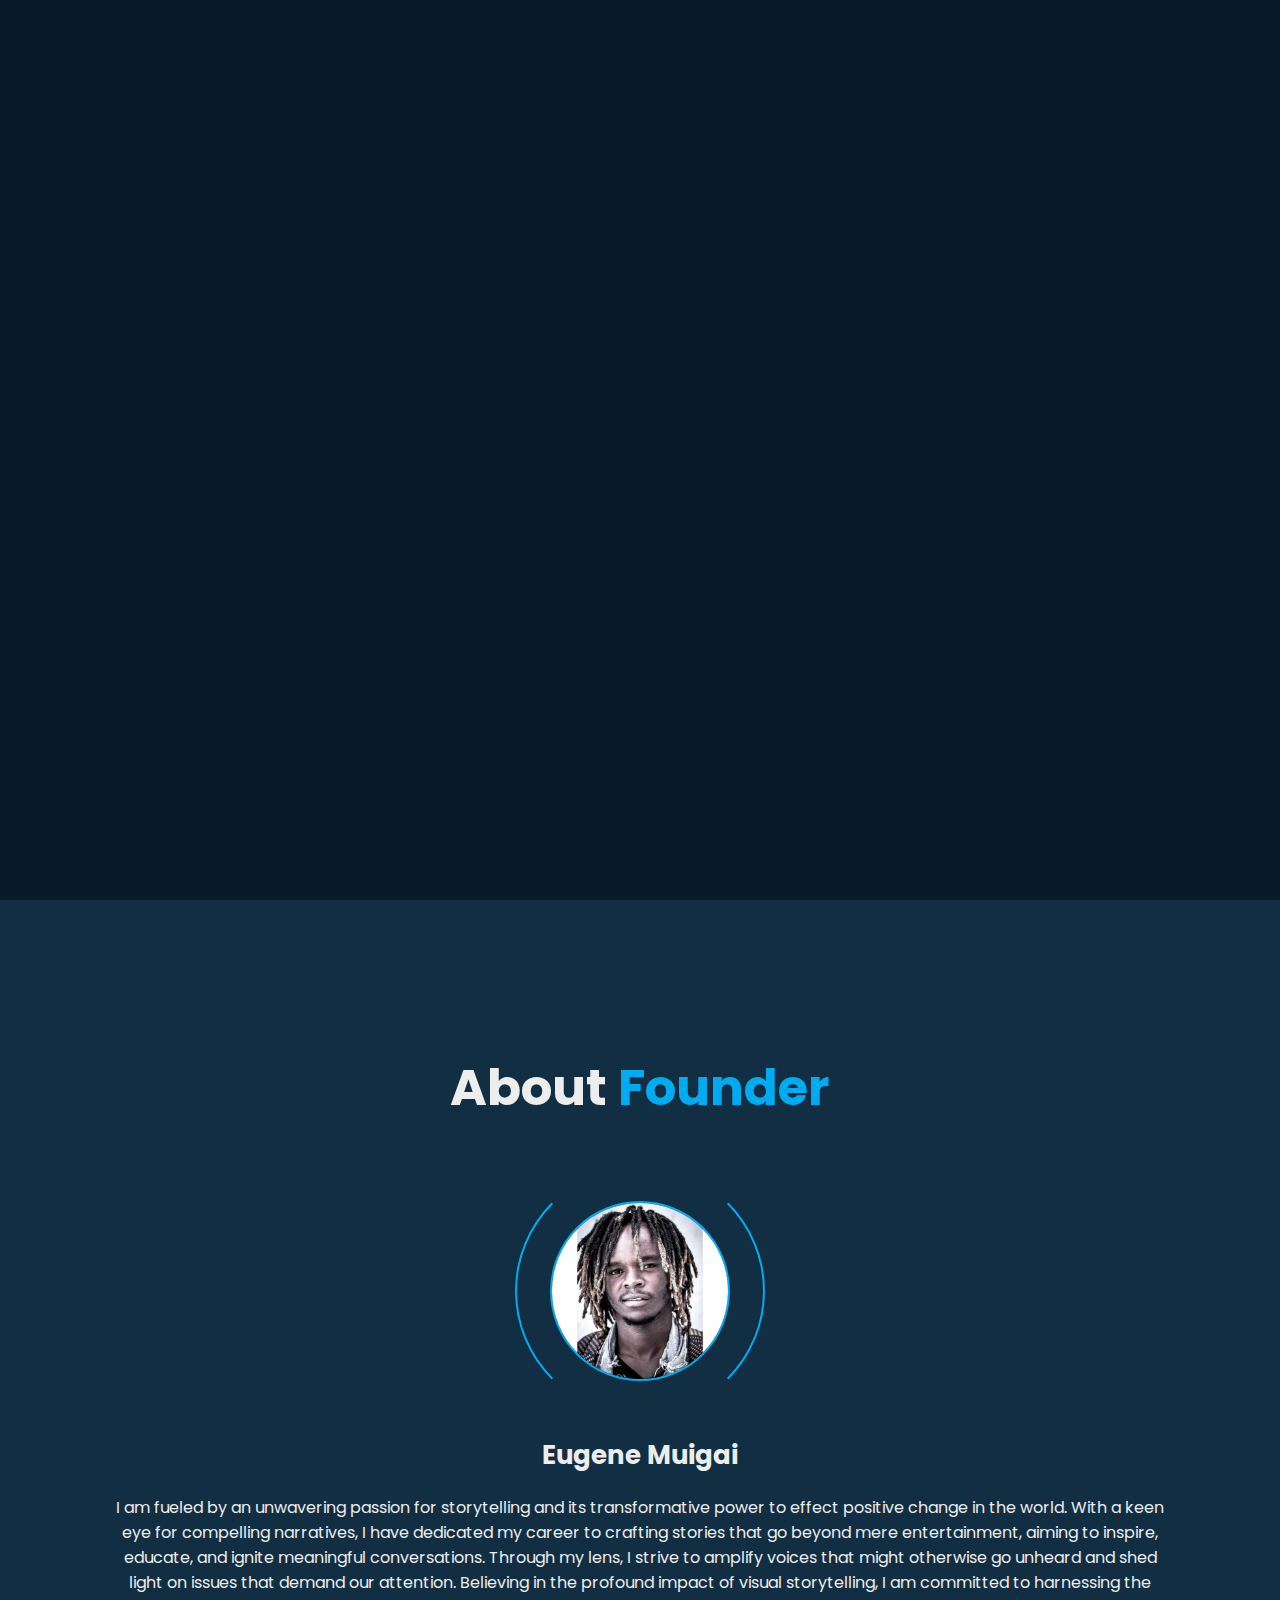
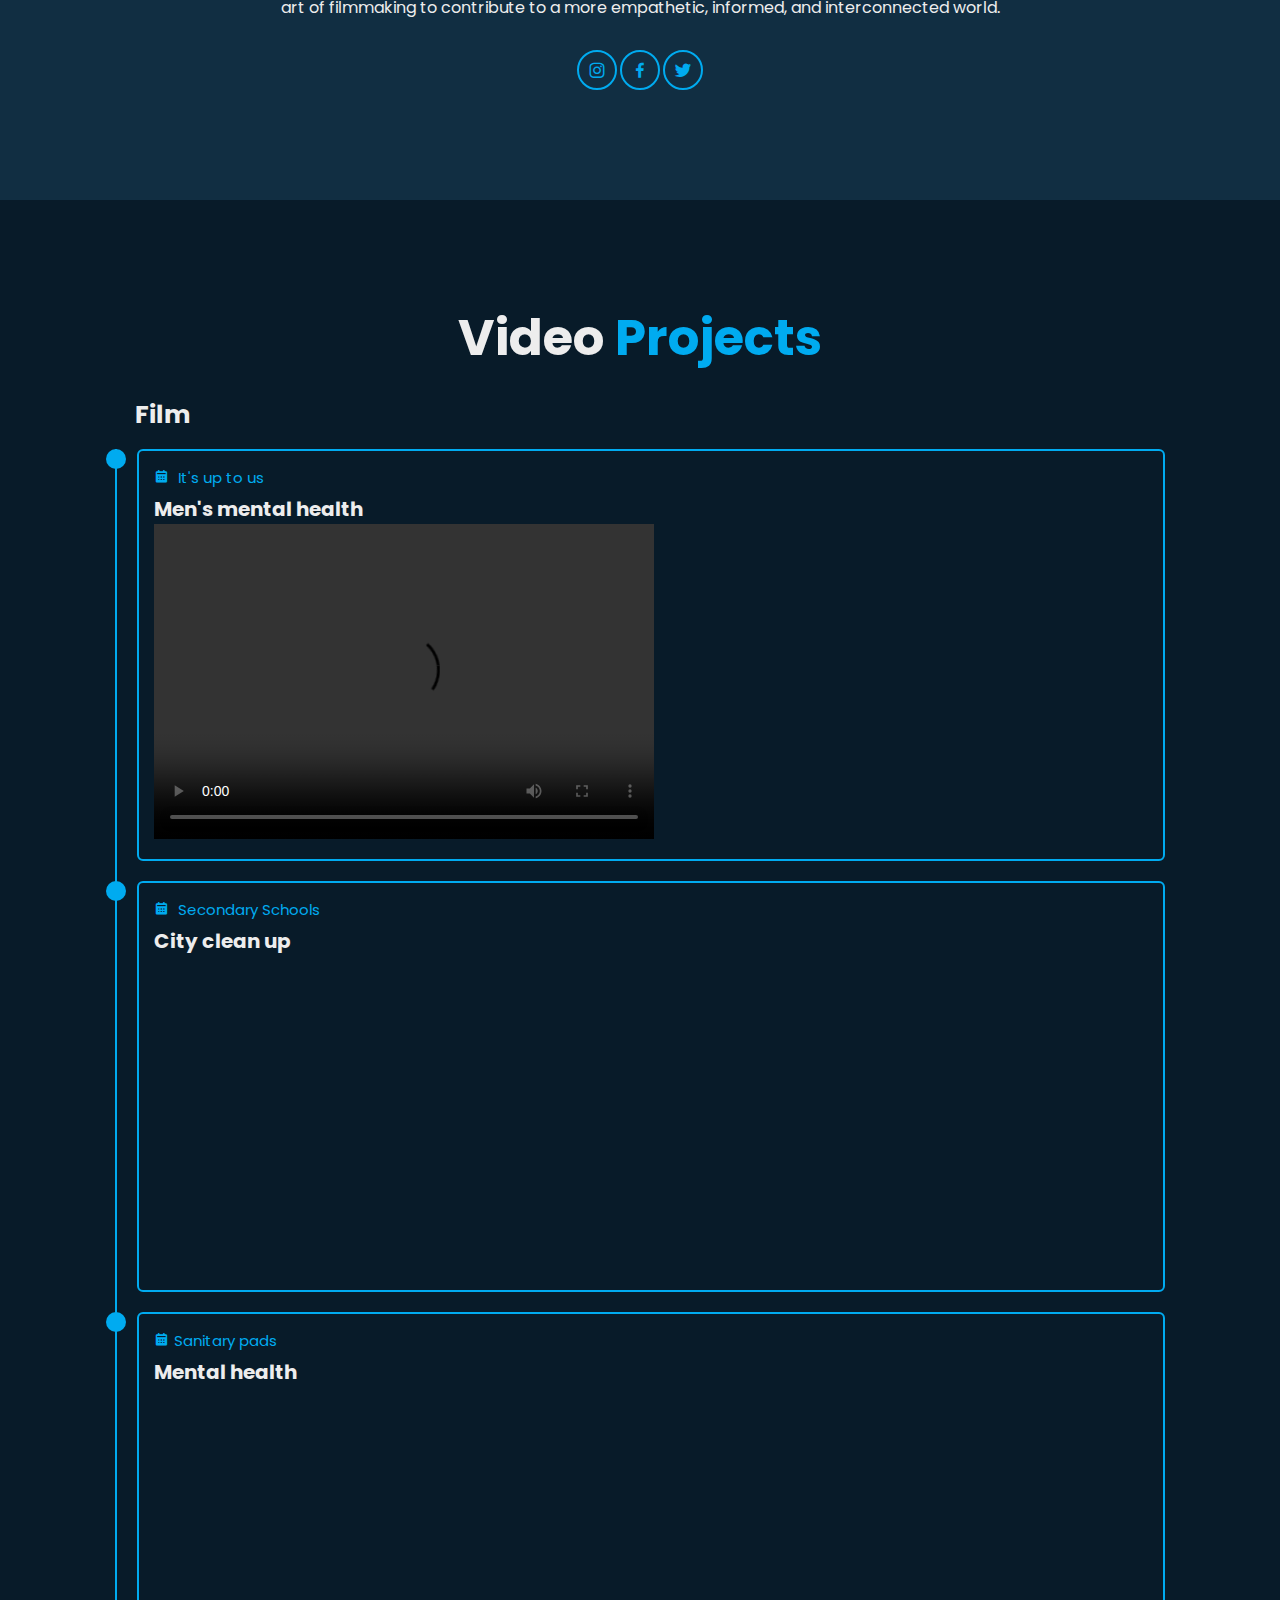
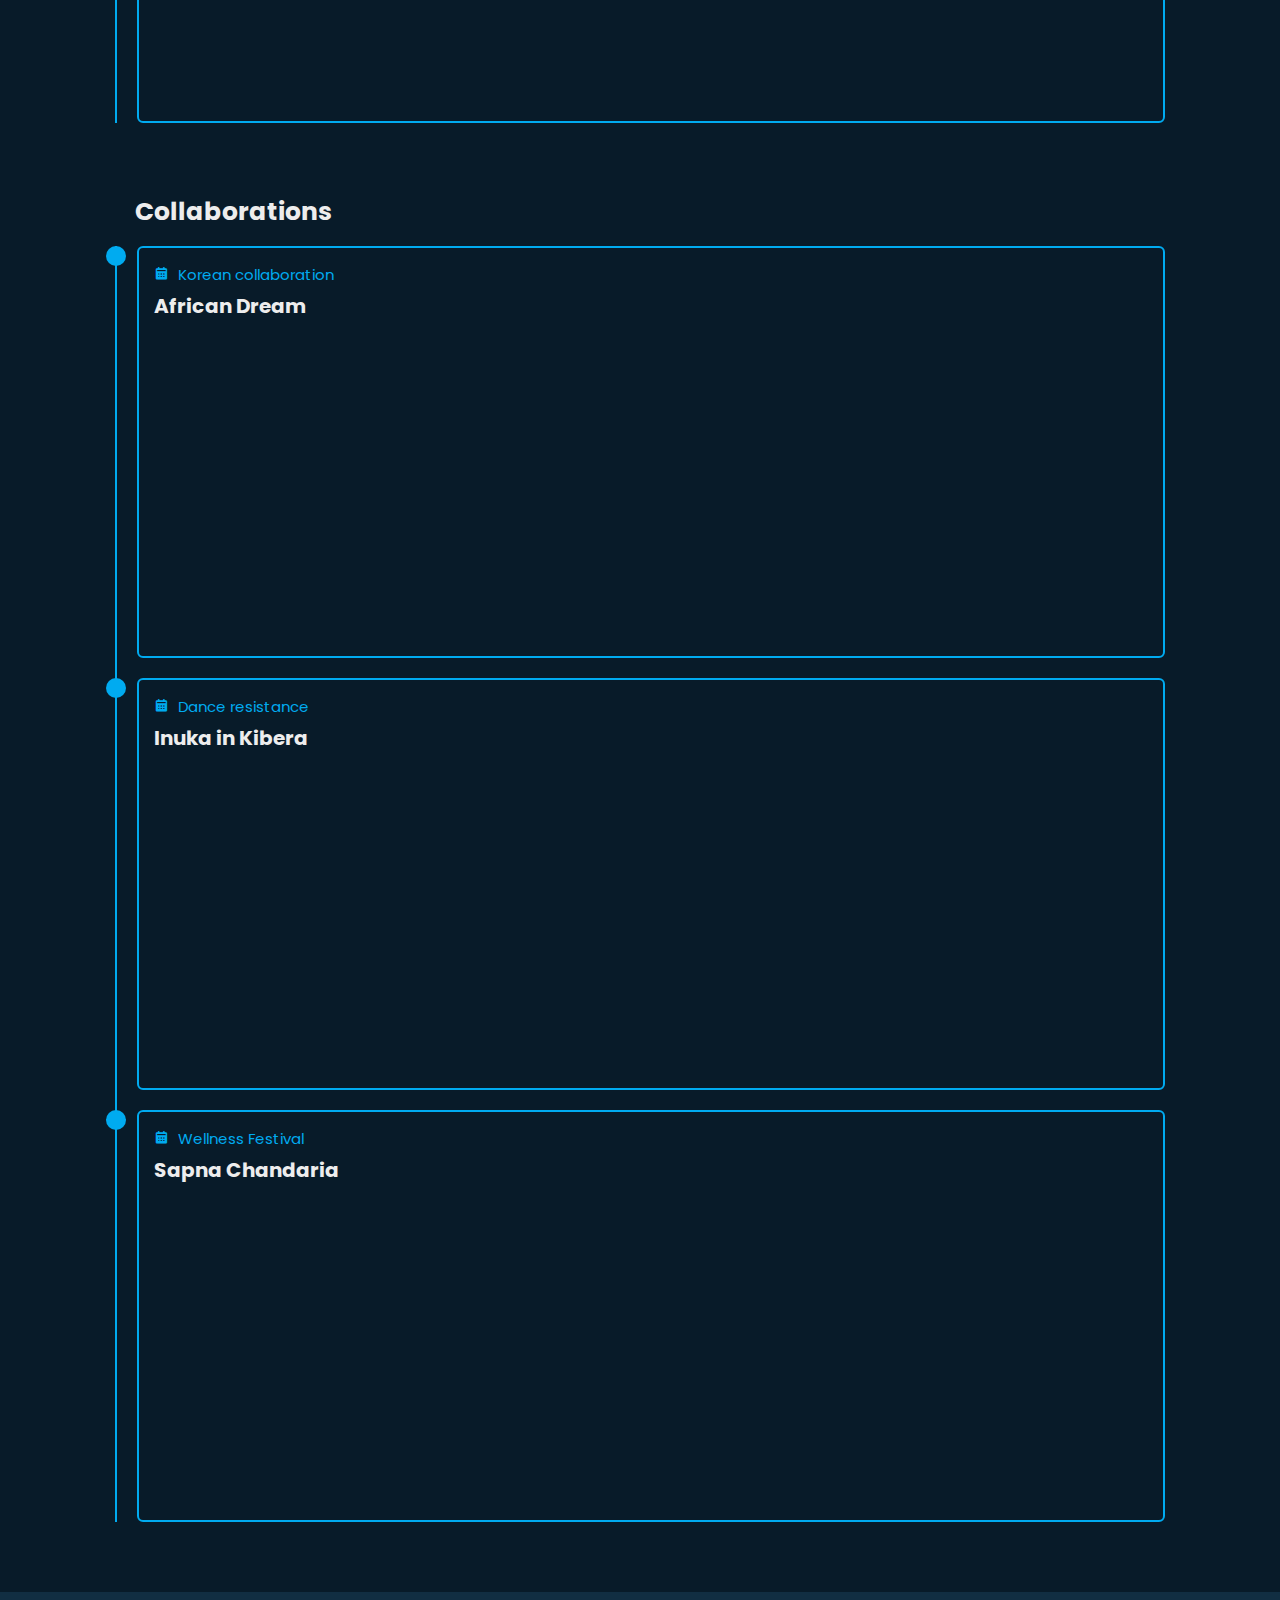
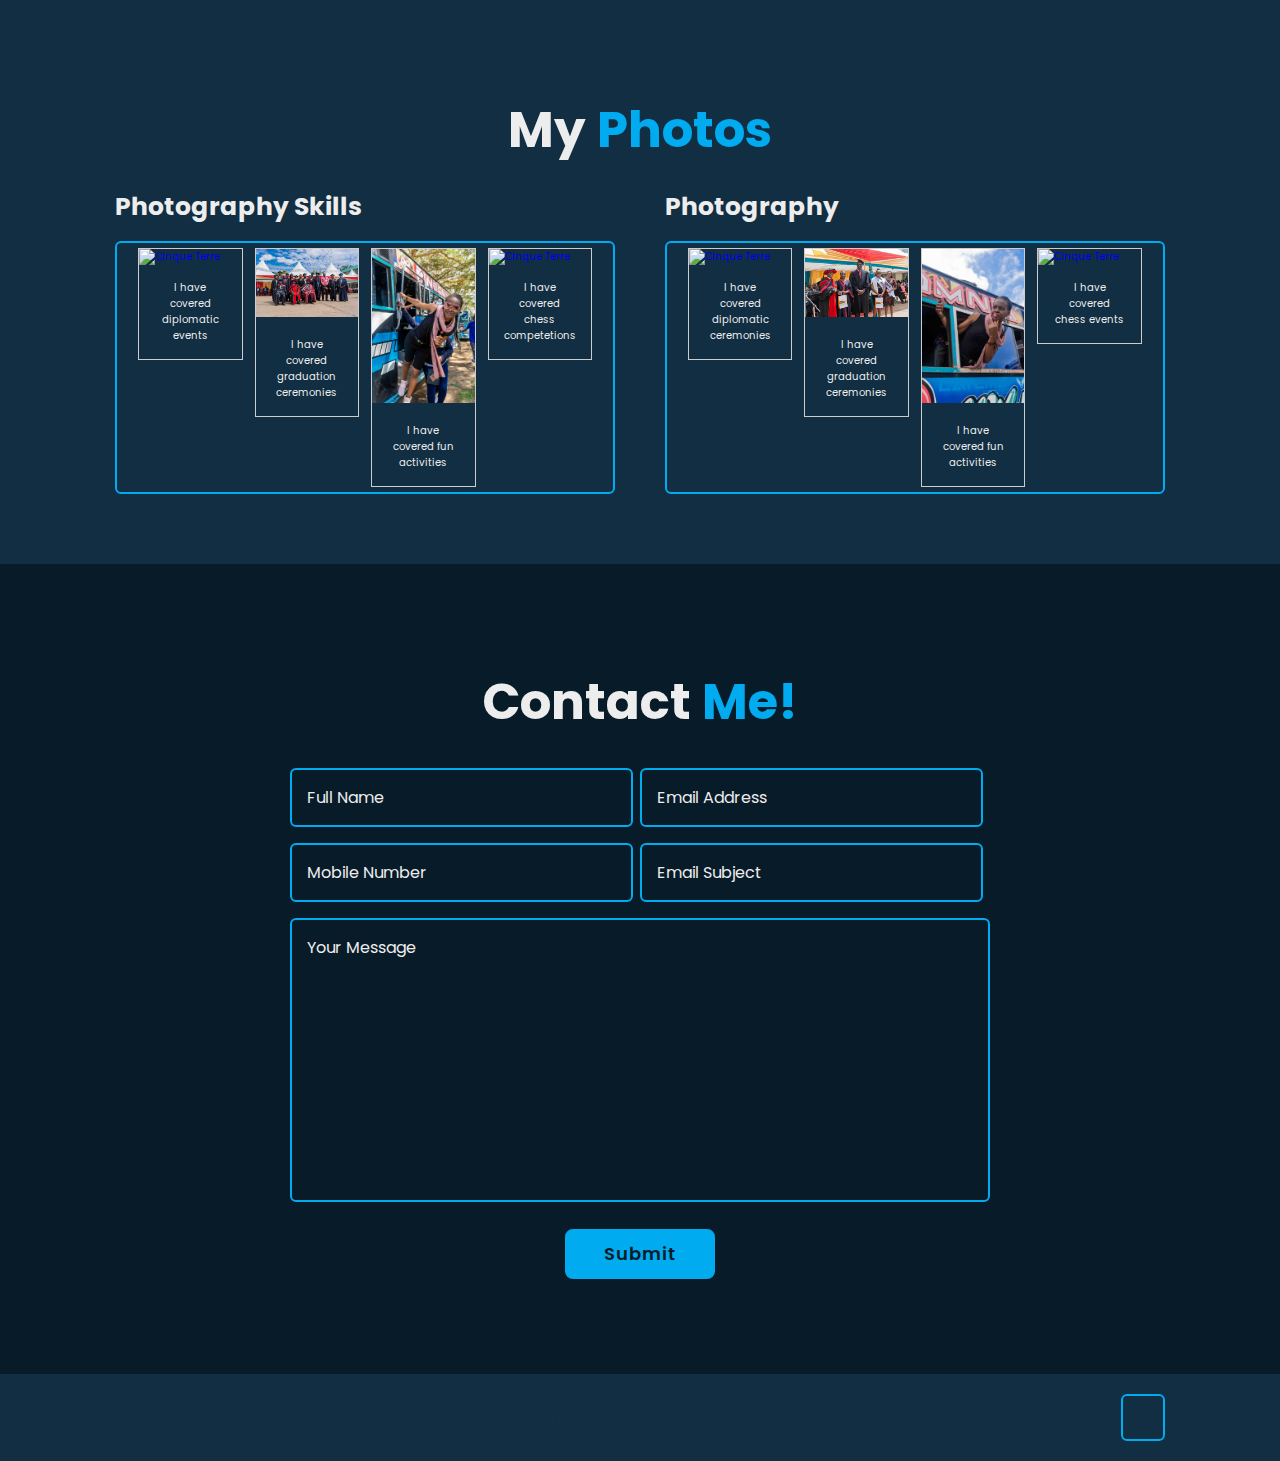
==== commit 95e732d9: "Update index.html" ====
--- a/index.html
+++ b/index.html
@@ -106,7 +106,7 @@
                             <div class="year"><i class='bx bxs-calendar' ></i> It's up to us</div>
                             <h3>Men's mental health</h3>
 							<video width="500" height="315" controls>
-							  <source src="Needed/poetry.mp4" type="video/mp4">
+							  <source src="poetry.mp4" type="video/mp4">
 							  Your browser does not support HTML video.
 							</video>
                         </div>
@@ -203,7 +203,7 @@
 					<div class="responsive">
 					  <div class="gallery">
 						<a target="_blank" href="gallery/chess (13).jpg">
-						  <img src="gallery/chess (13).jpg" alt="Cinque Terre" width="500">
+						  <img src="gallery/chess (13).JPG" alt="Cinque Terre" width="500">
 						</a>
 						<div class="desc">I have covered chess competetions</div>
 					  </div>
@@ -323,4 +323,4 @@
     <script src="script.js"></script>
     
 </body>
-</html>+</html>
--- a/styles.css
+++ b/styles.css
@@ -961,7 +961,7 @@
     100% {
         width: 0;
     }
-
+}
 div.gallery {
   border: 1px solid #ccc;
 }
@@ -1006,4 +1006,4 @@
   content: "";
   display: table;
   clear: both;
-}+}
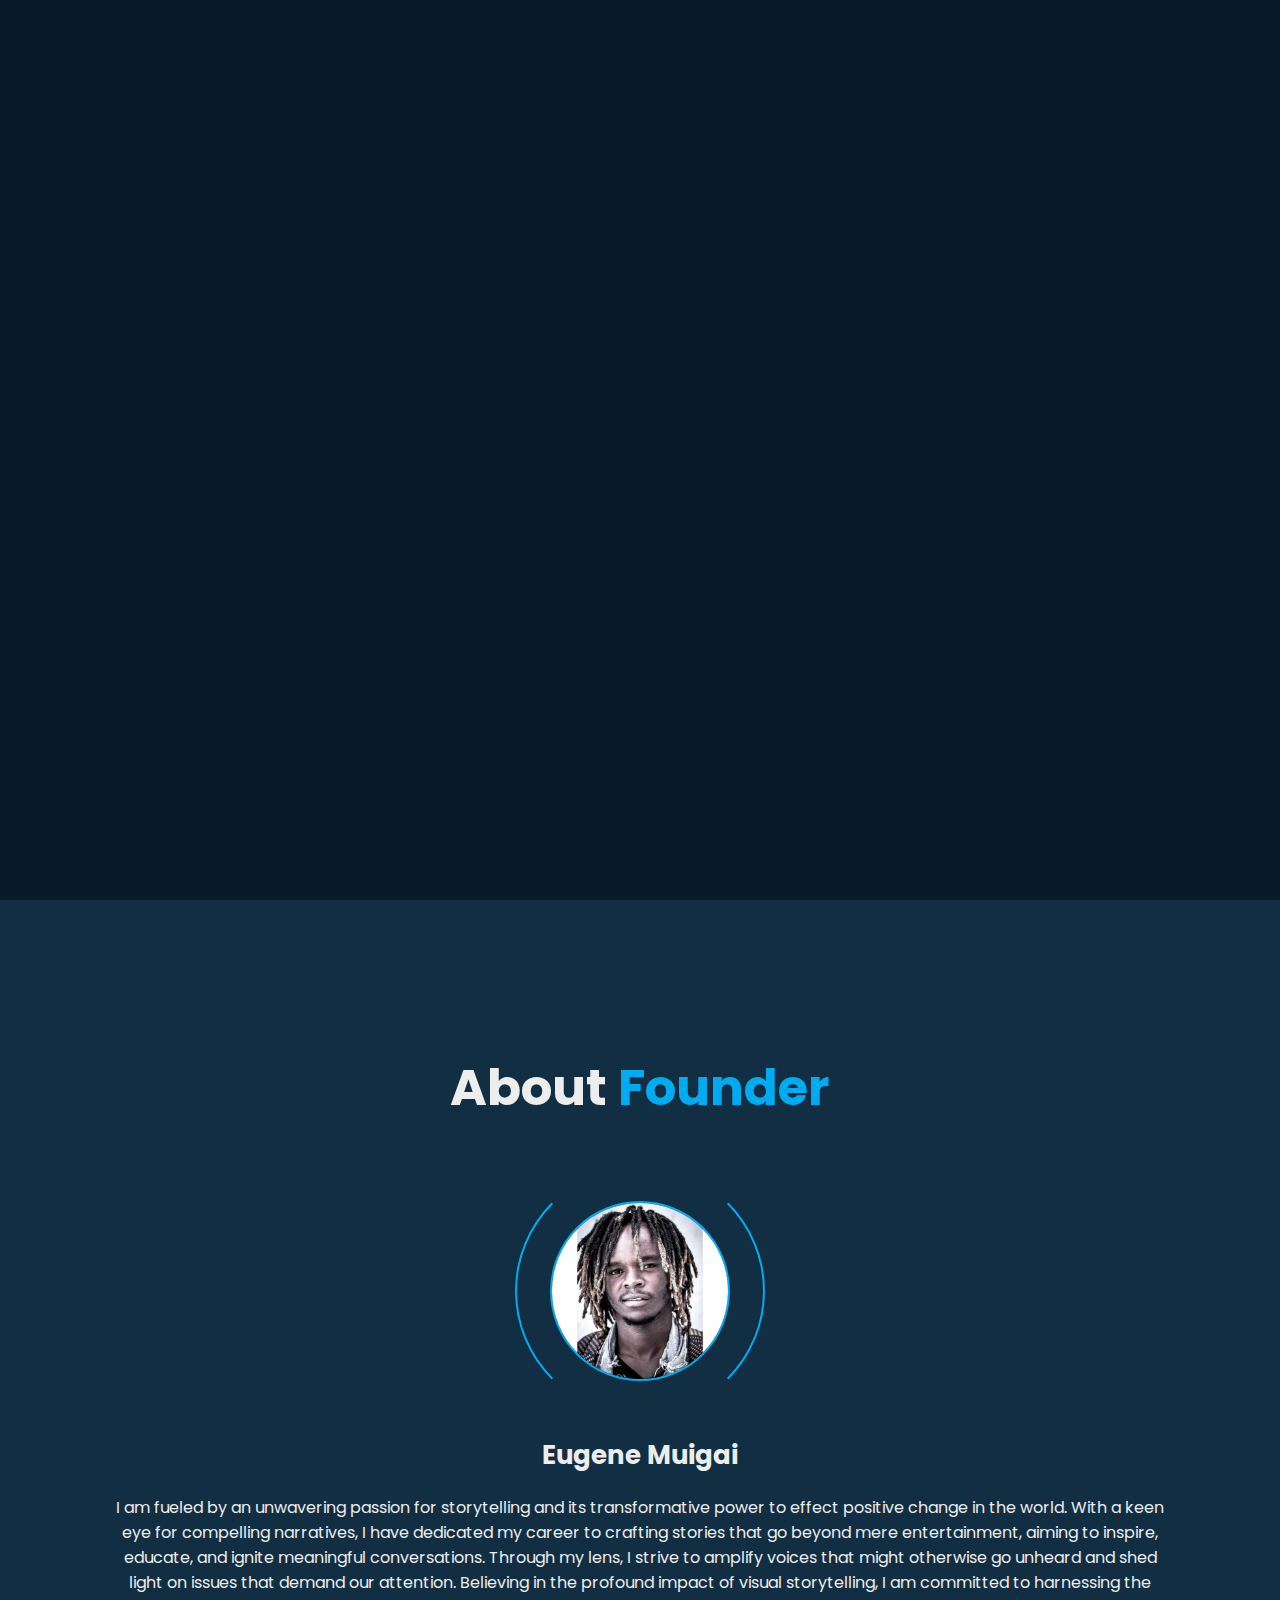
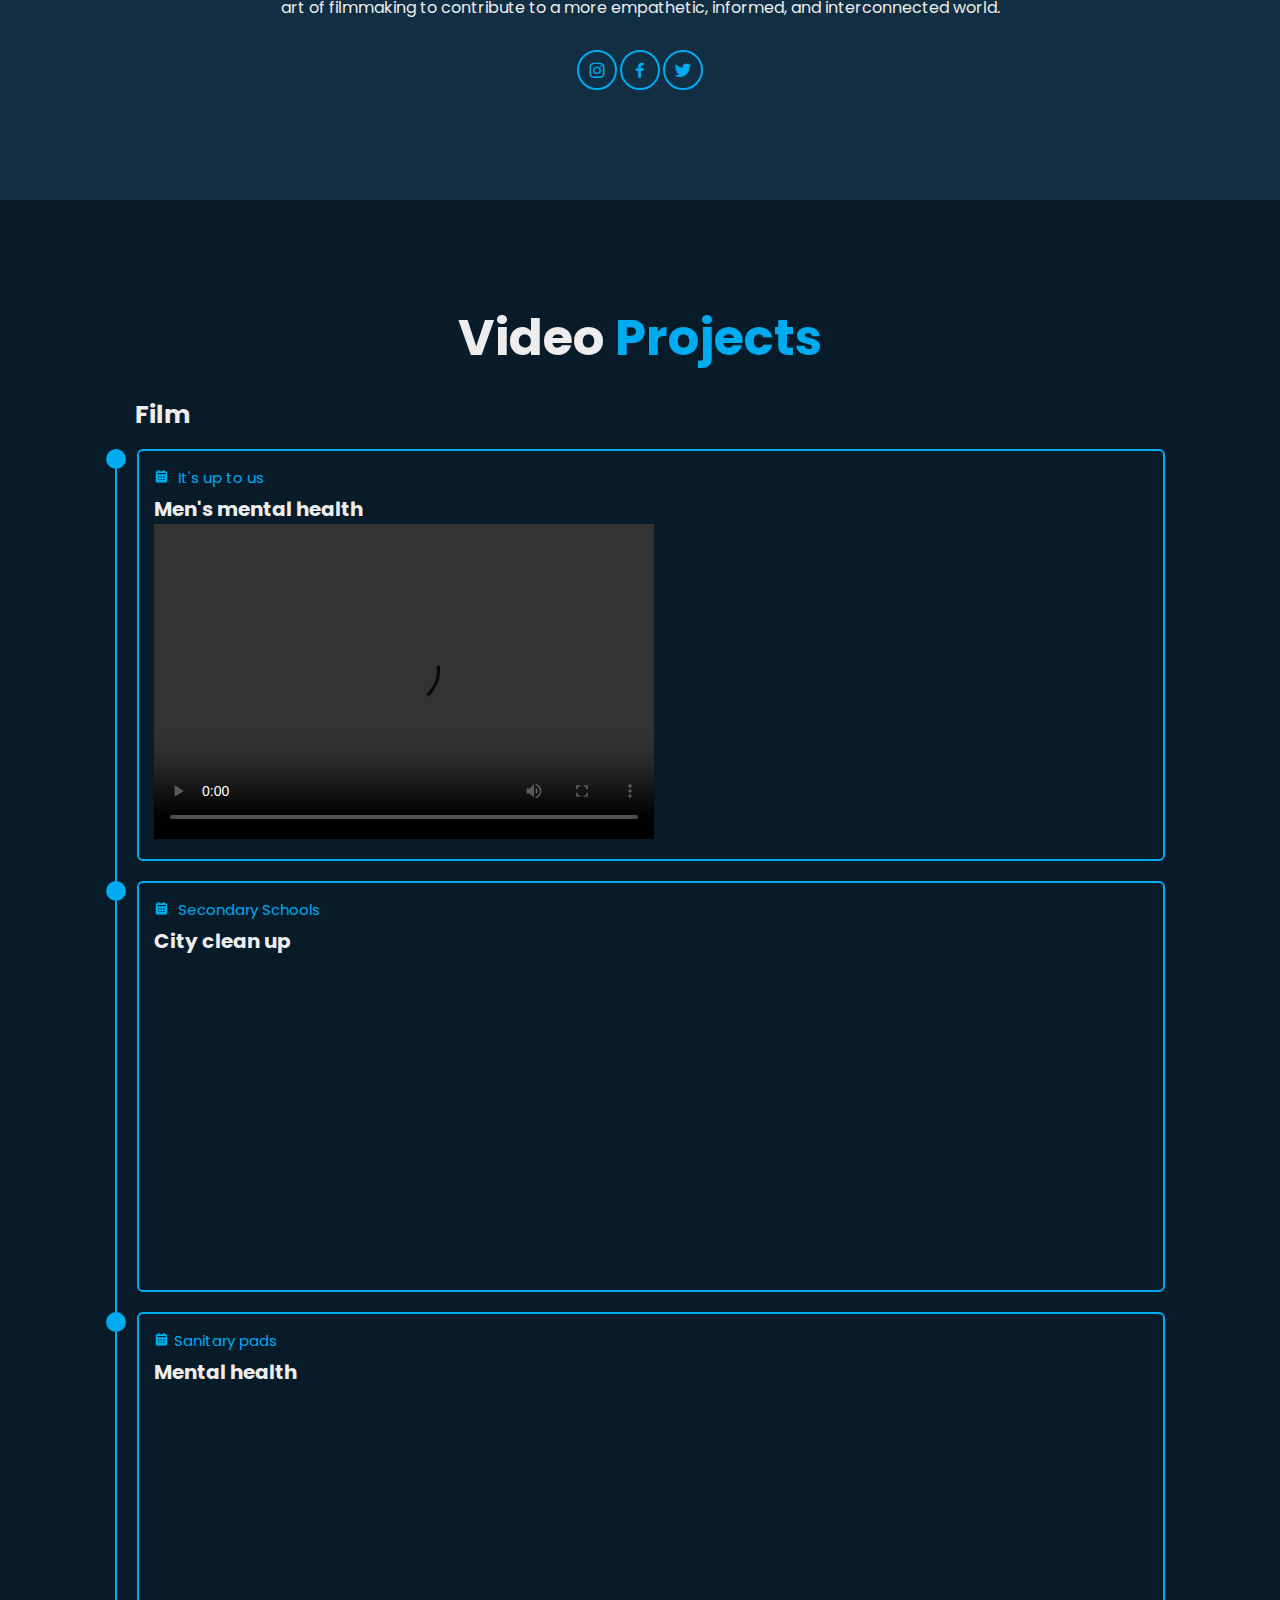
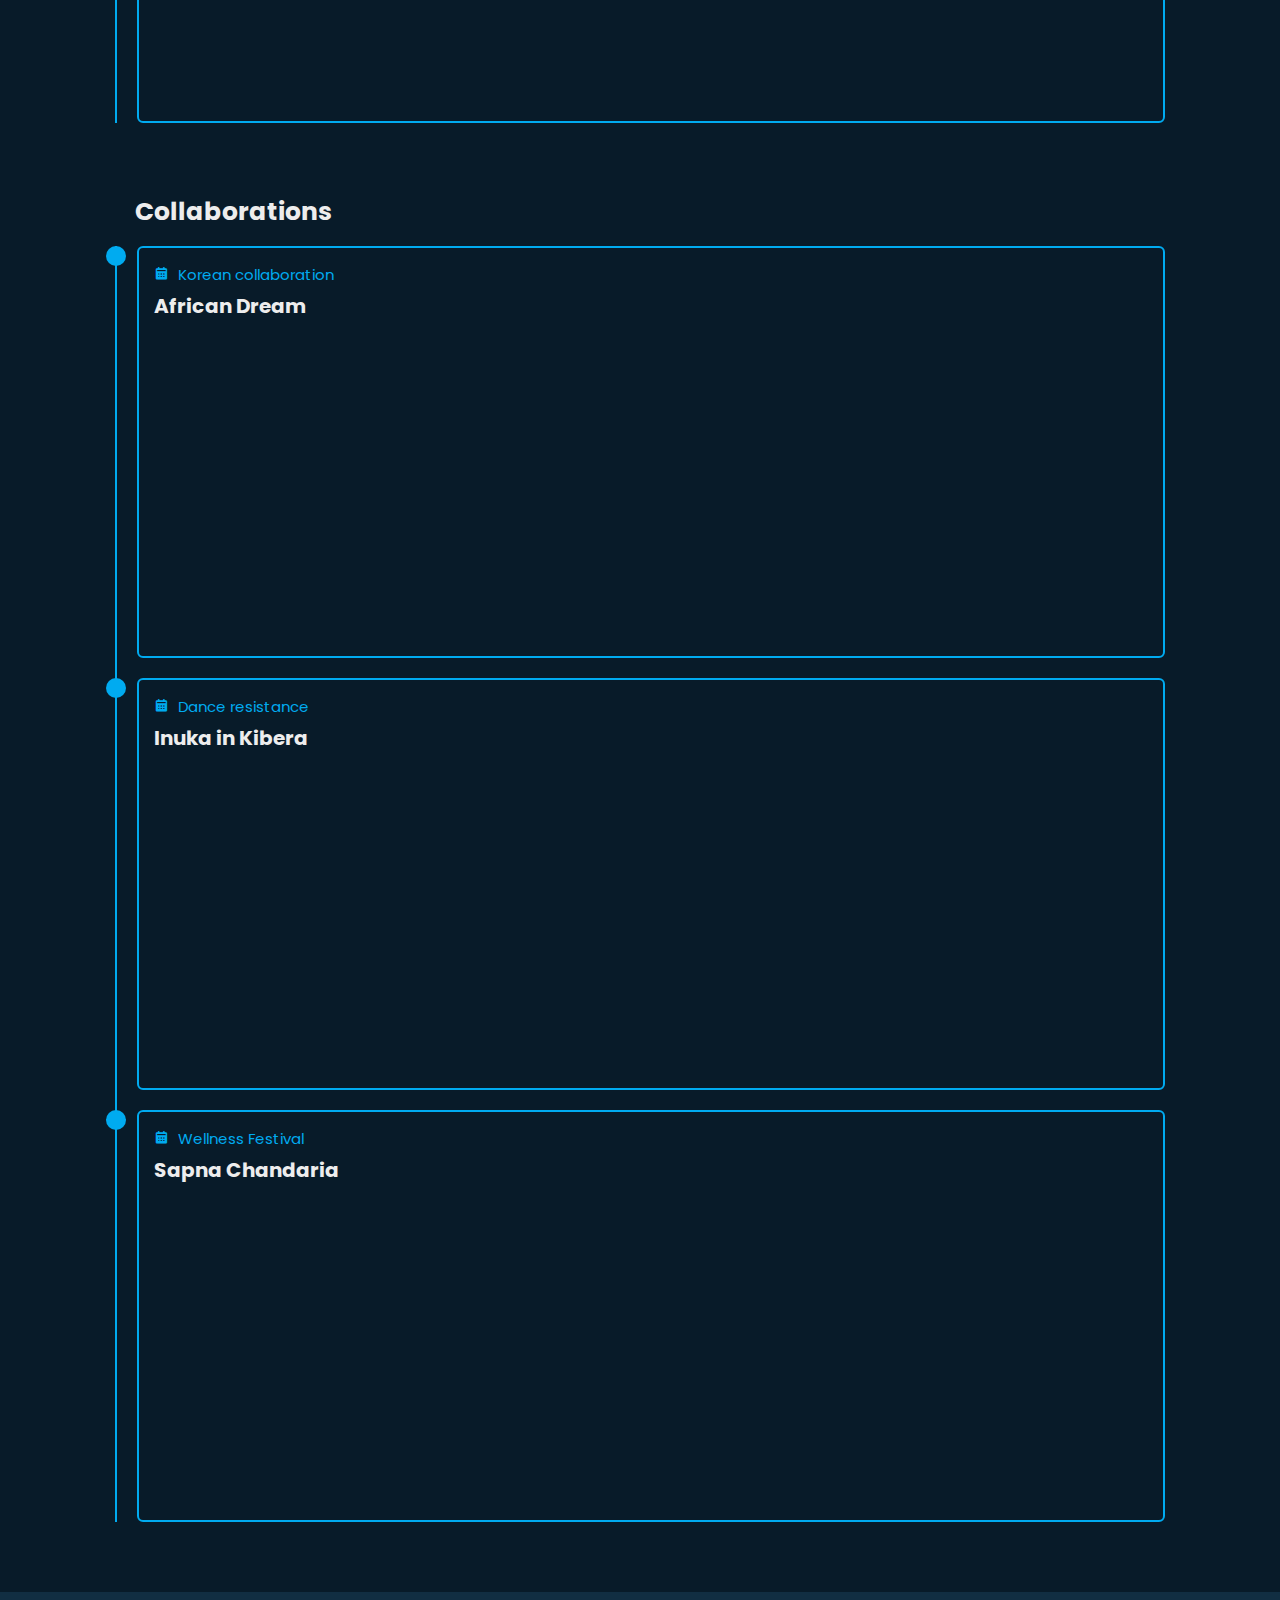
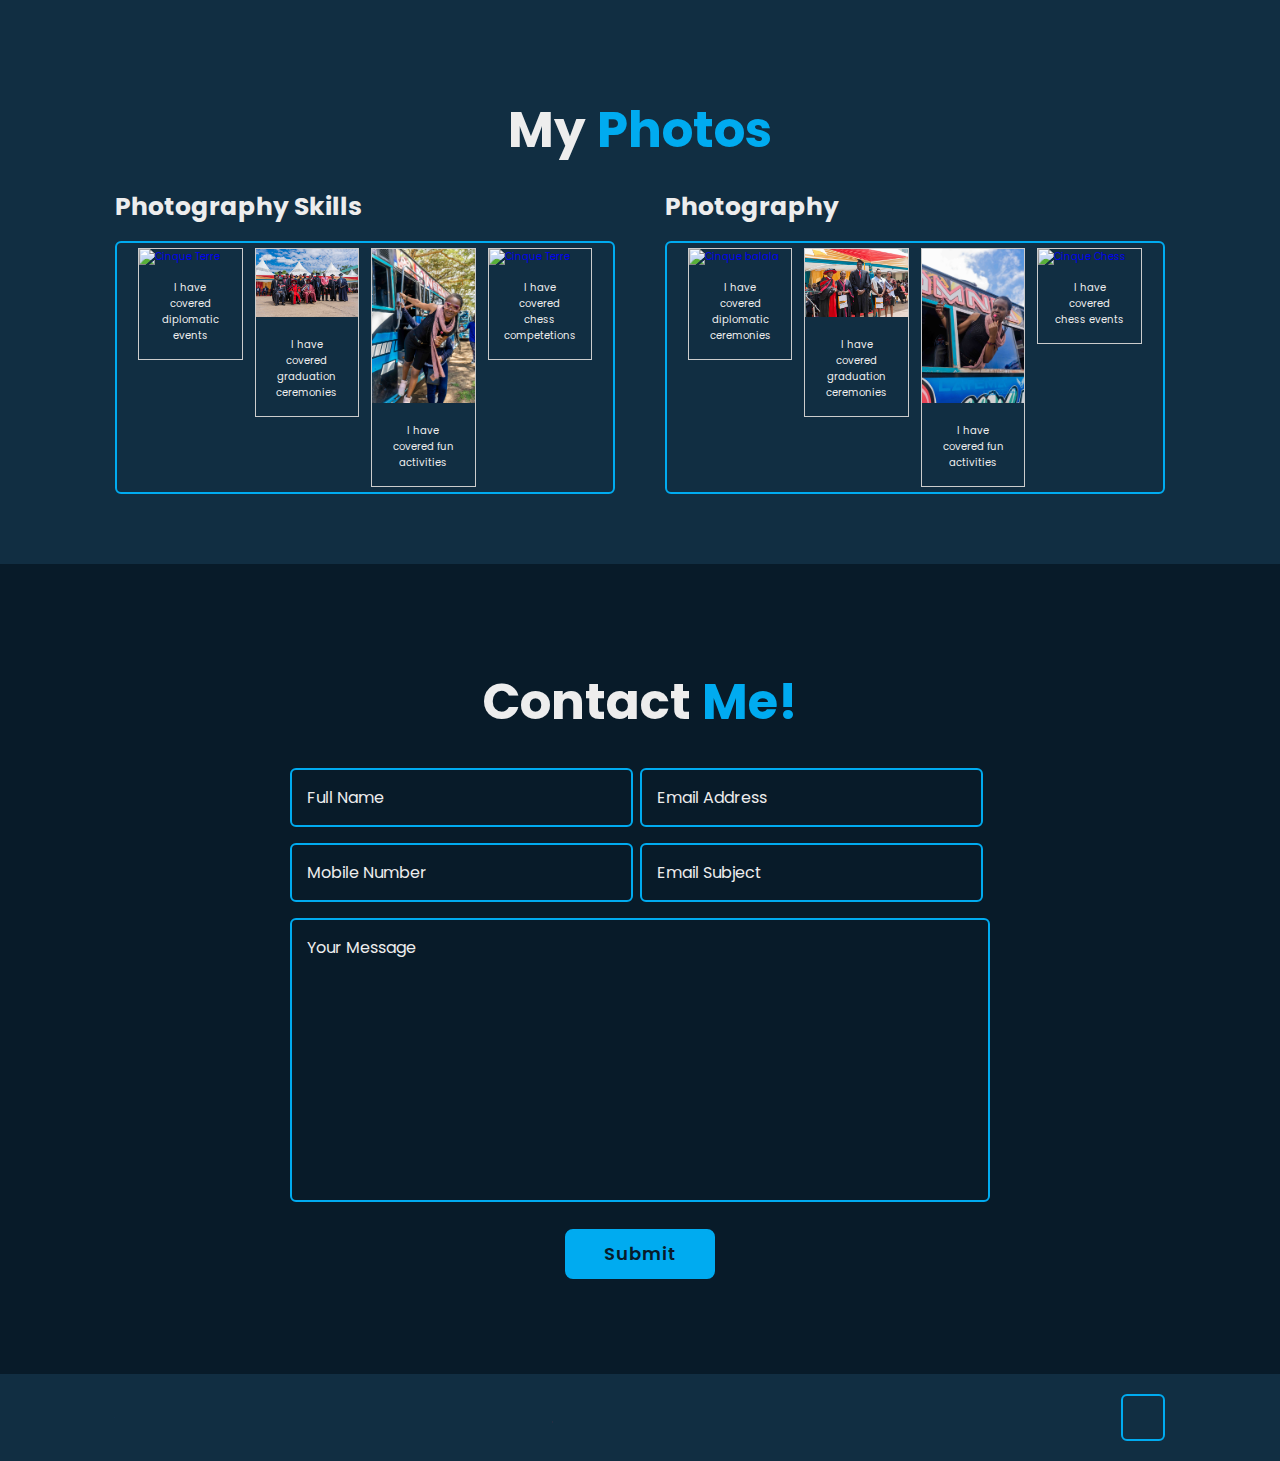
==== commit 1ee15149: "Update index.html" ====
--- a/index.html
+++ b/index.html
@@ -175,8 +175,8 @@
                     <div class="skills-content">
 					<div class="responsive">
 					  <div class="gallery">
-						<a target="_blank" href="gallery/diplomat.jpg">
-						  <img src="gallery/diplomat.jpg" alt="Cinque Terre" width="500">
+						<a target="_blank" href="gallery/diplomat.JPG">
+						  <img src="gallery/diplomat.JPG" alt="Cinque Terre" width="500">
 						</a>
 						<div class="desc">I have covered diplomatic events</div>
 					  </div>
@@ -202,7 +202,7 @@
 
 					<div class="responsive">
 					  <div class="gallery">
-						<a target="_blank" href="gallery/chess (13).jpg">
+						<a target="_blank" href="gallery/chess (13).JPG">
 						  <img src="gallery/chess (13).JPG" alt="Cinque Terre" width="500">
 						</a>
 						<div class="desc">I have covered chess competetions</div>
@@ -221,8 +221,8 @@
                     <div class="skills-content">
 					<div class="responsive">
 					  <div class="gallery">
-						<a target="_blank" href="gallery/balala.jpg">
-						  <img src="gallery/balala.jpg" alt="Cinque Terre" width="500">
+						<a target="_blank" href="gallery/balala.JPG">
+						  <img src="gallery/balala.JPG" alt="Cinque balala" width="500">
 						</a>
 						<div class="desc">I have covered diplomatic ceremonies</div>
 					  </div>
@@ -247,8 +247,8 @@
 					</div>
 					<div class="responsive">
 					  <div class="gallery">
-						<a target="_blank" href="gallery/chess (11).jpg">
-						  <img src="gallery/chess (11).jpg" alt="Cinque Terre" width="500">
+						<a target="_blank" href="gallery/chess (11).JPG">
+						  <img src="gallery/chess (11).JPG" alt="Cinque Chess" width="500">
 						</a>
 						<div class="desc">I have covered chess events</div>
 					  </div>
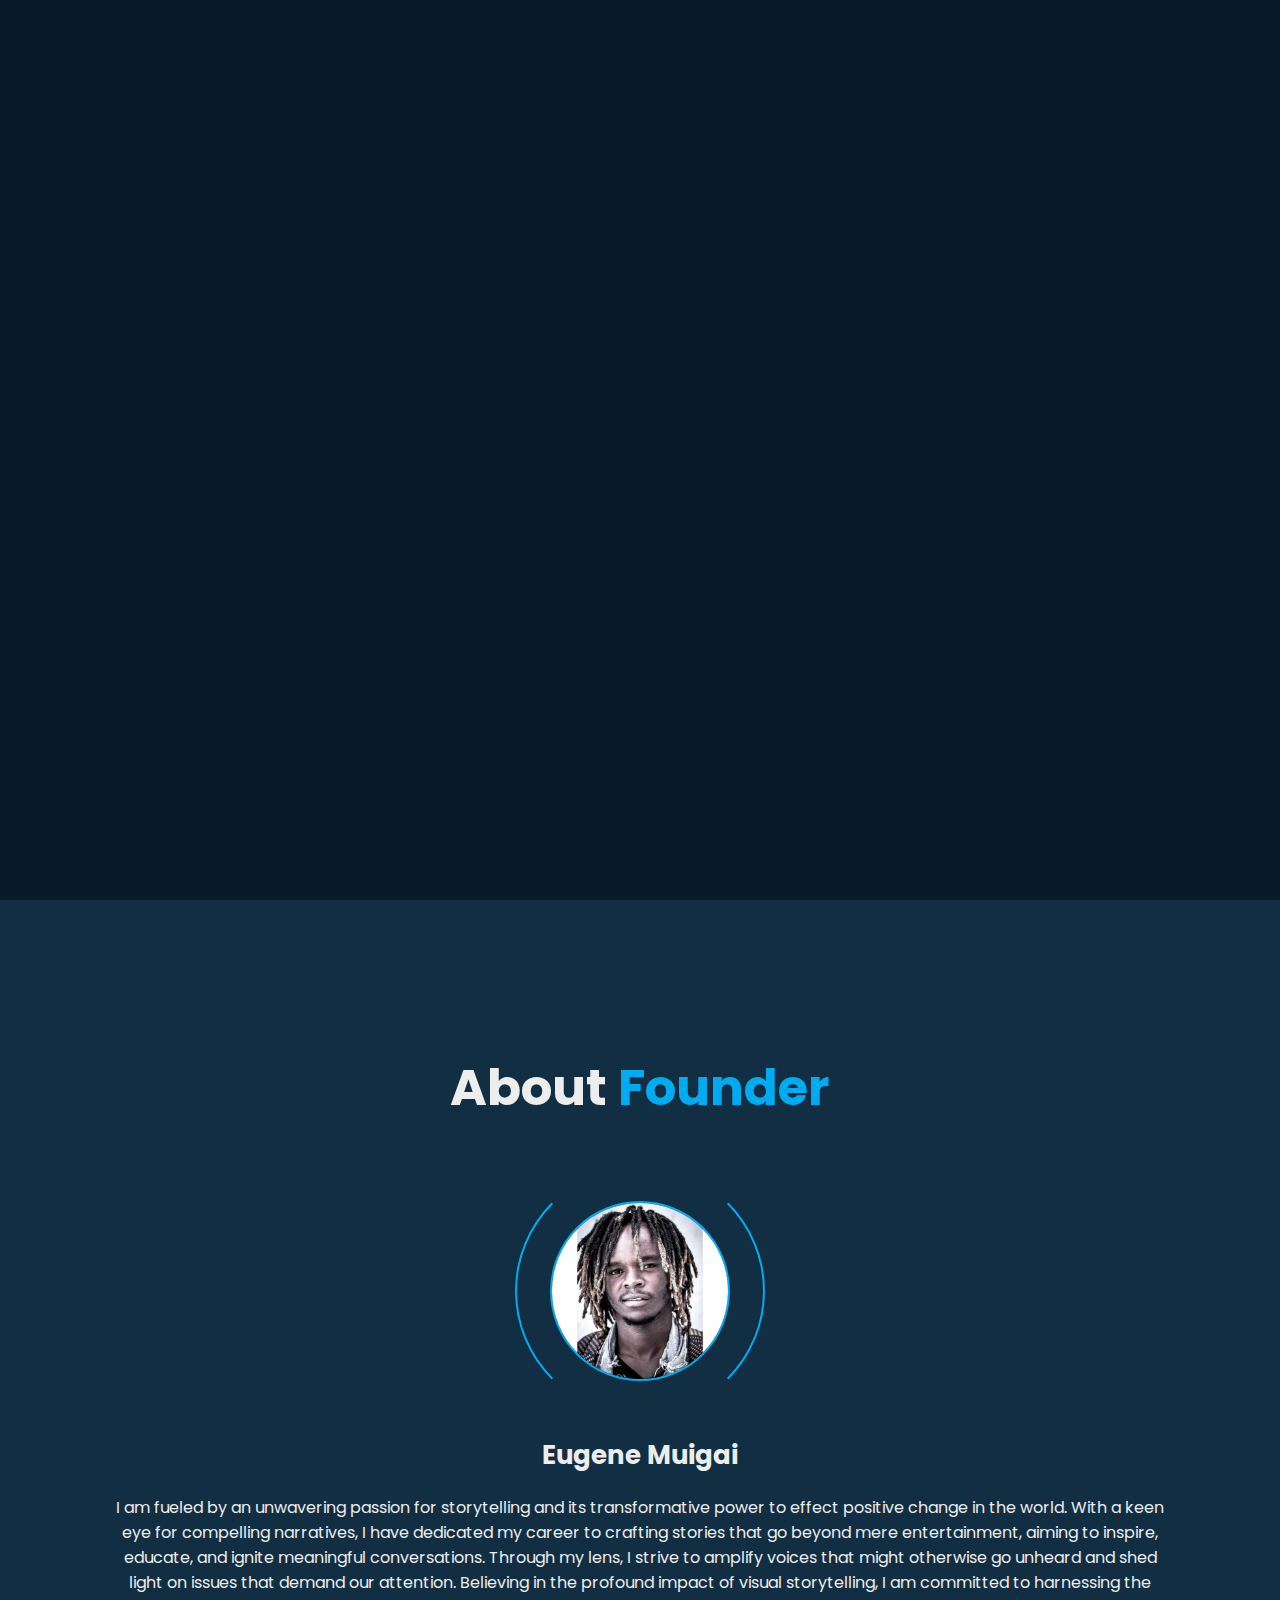
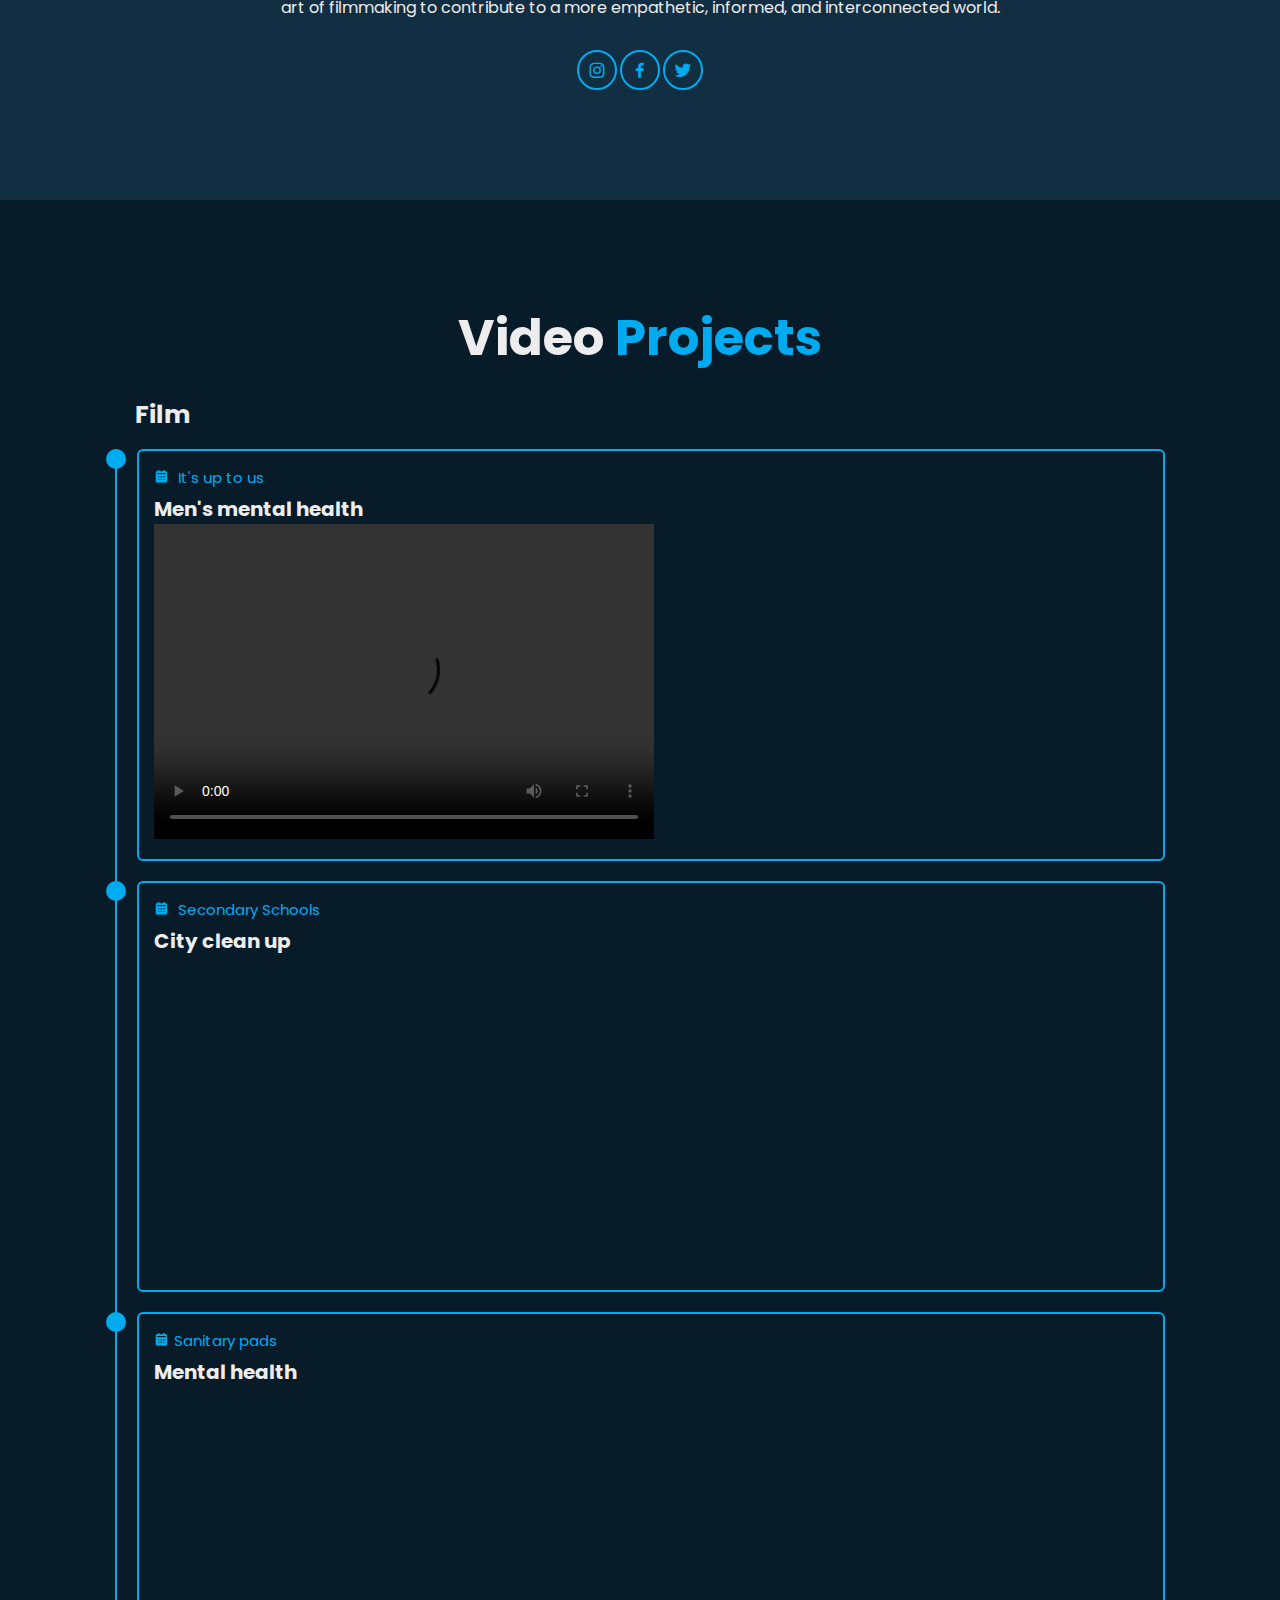
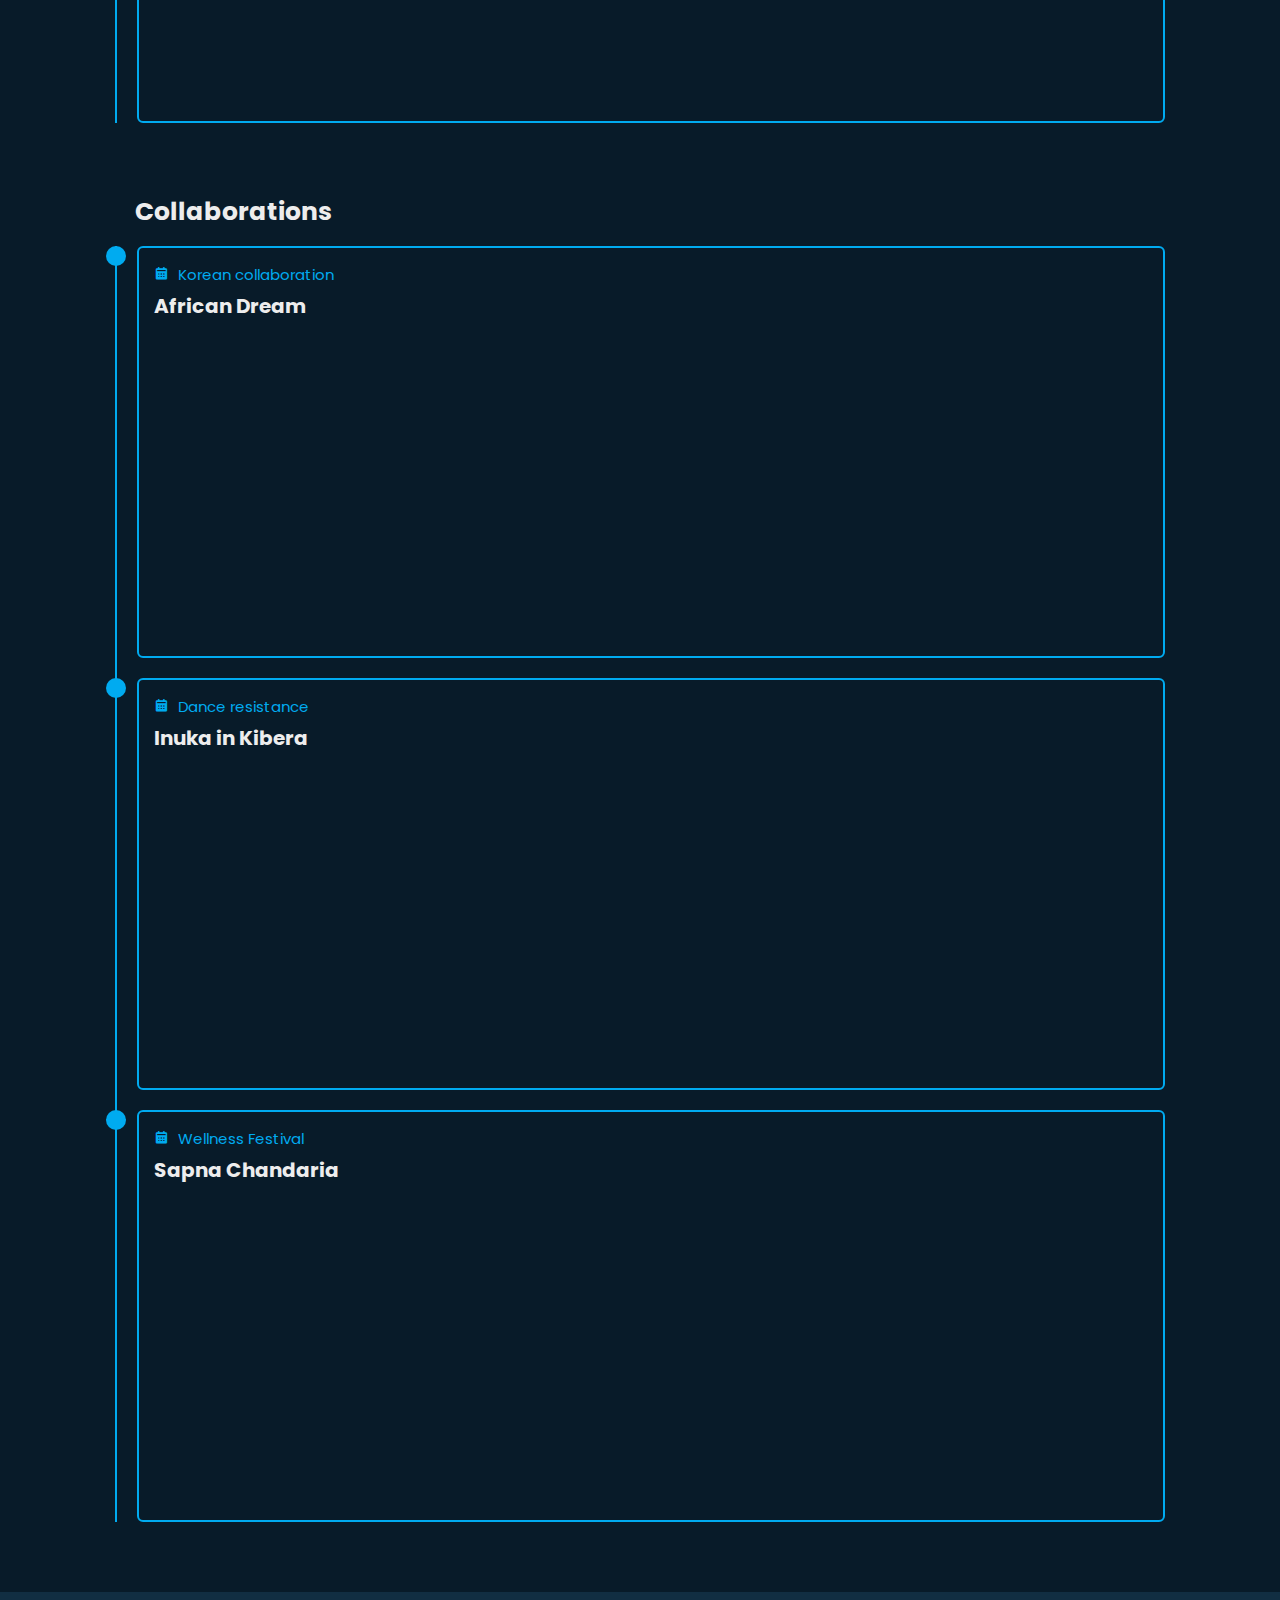
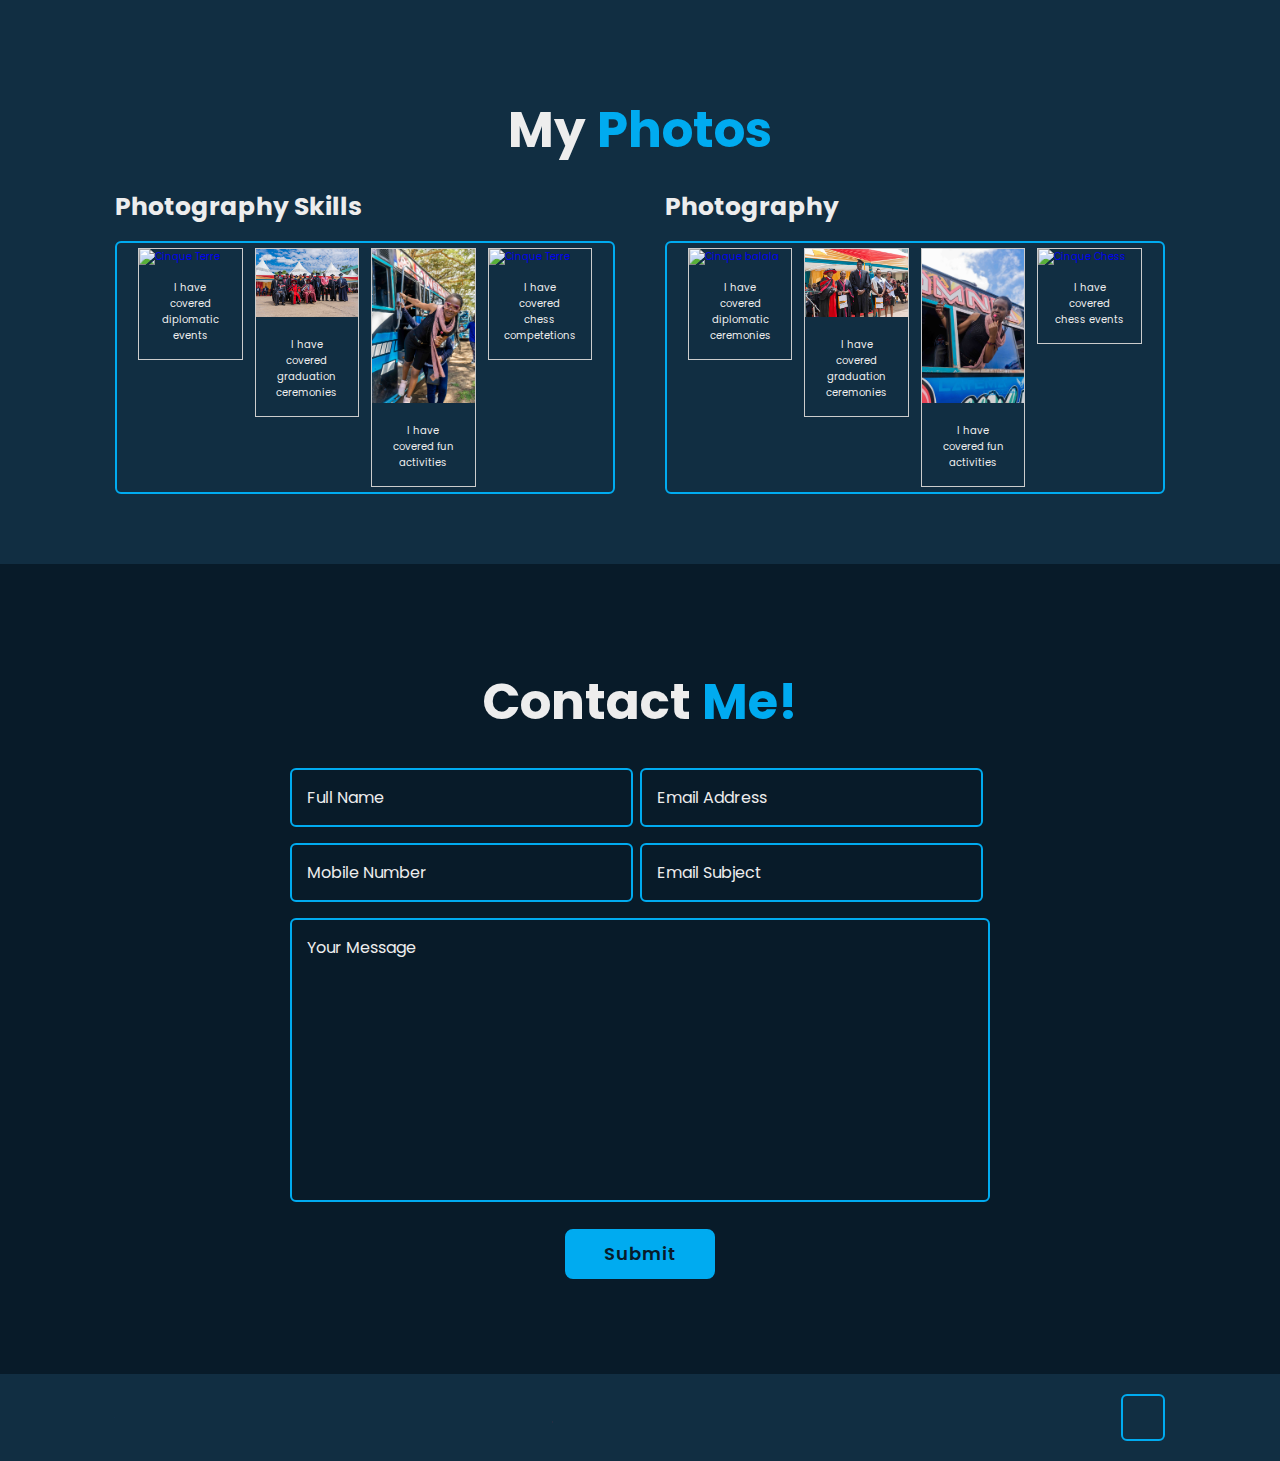
==== commit 4660c75b: "Update index.html" ====
--- a/index.html
+++ b/index.html
@@ -221,8 +221,8 @@
                     <div class="skills-content">
 					<div class="responsive">
 					  <div class="gallery">
-						<a target="_blank" href="gallery/balala.JPG">
-						  <img src="gallery/balala.JPG" alt="Cinque balala" width="500">
+						<a target="_blank" href="gallery/Balala.JPG">
+						  <img src="gallery/Balala.JPG" alt="Cinque balala" width="500">
 						</a>
 						<div class="desc">I have covered diplomatic ceremonies</div>
 					  </div>
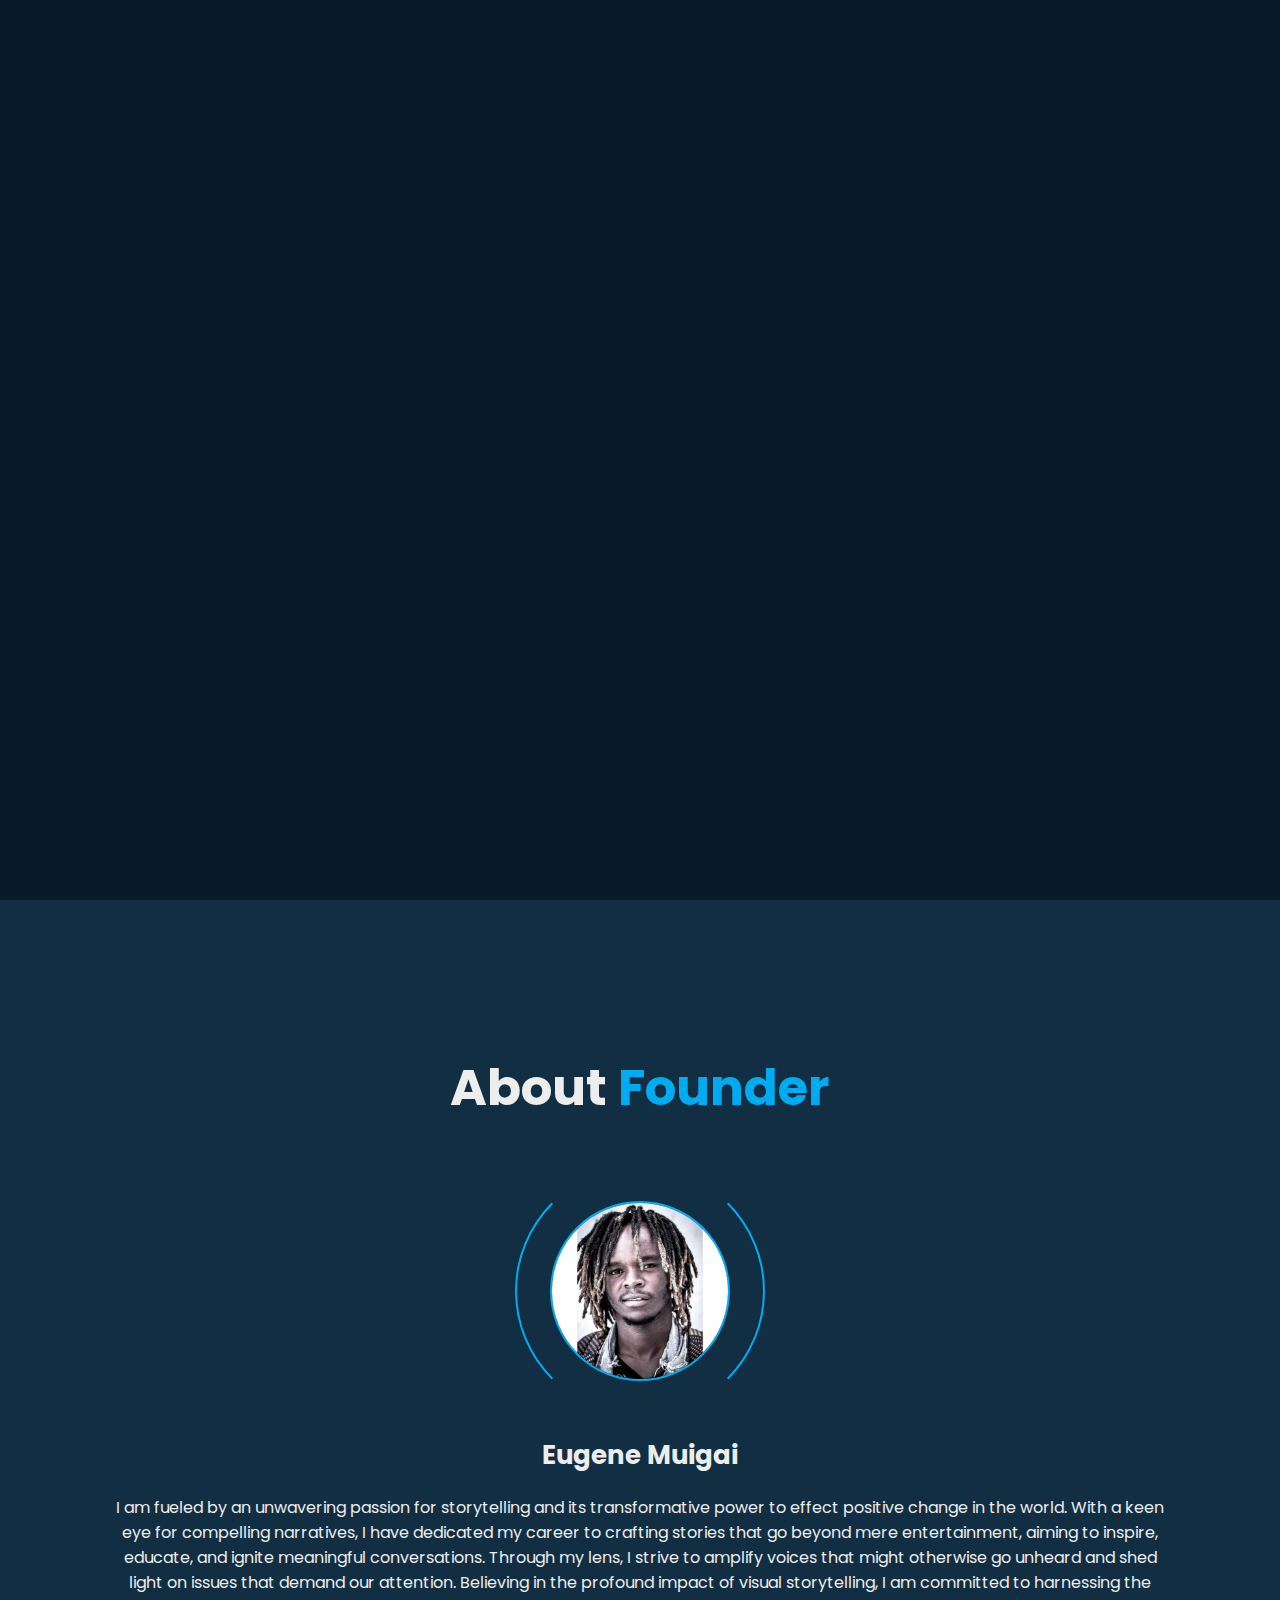
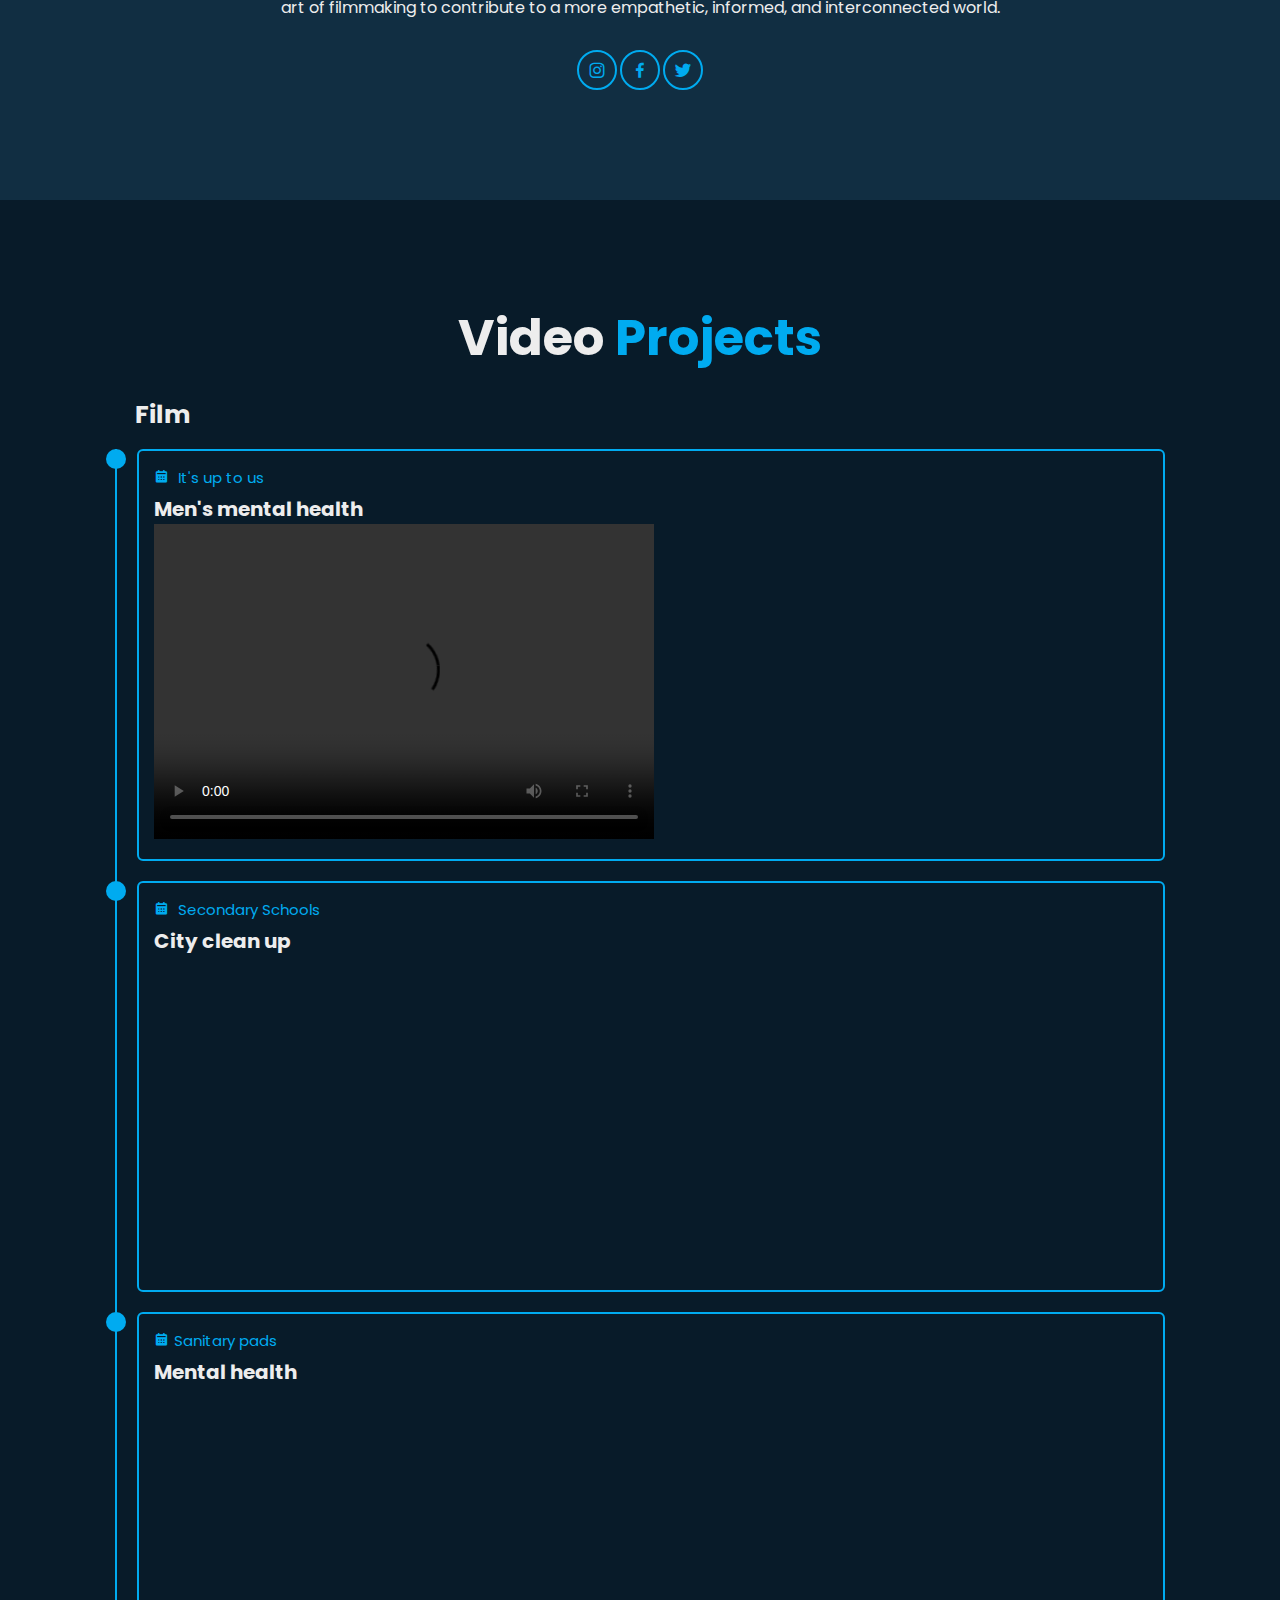
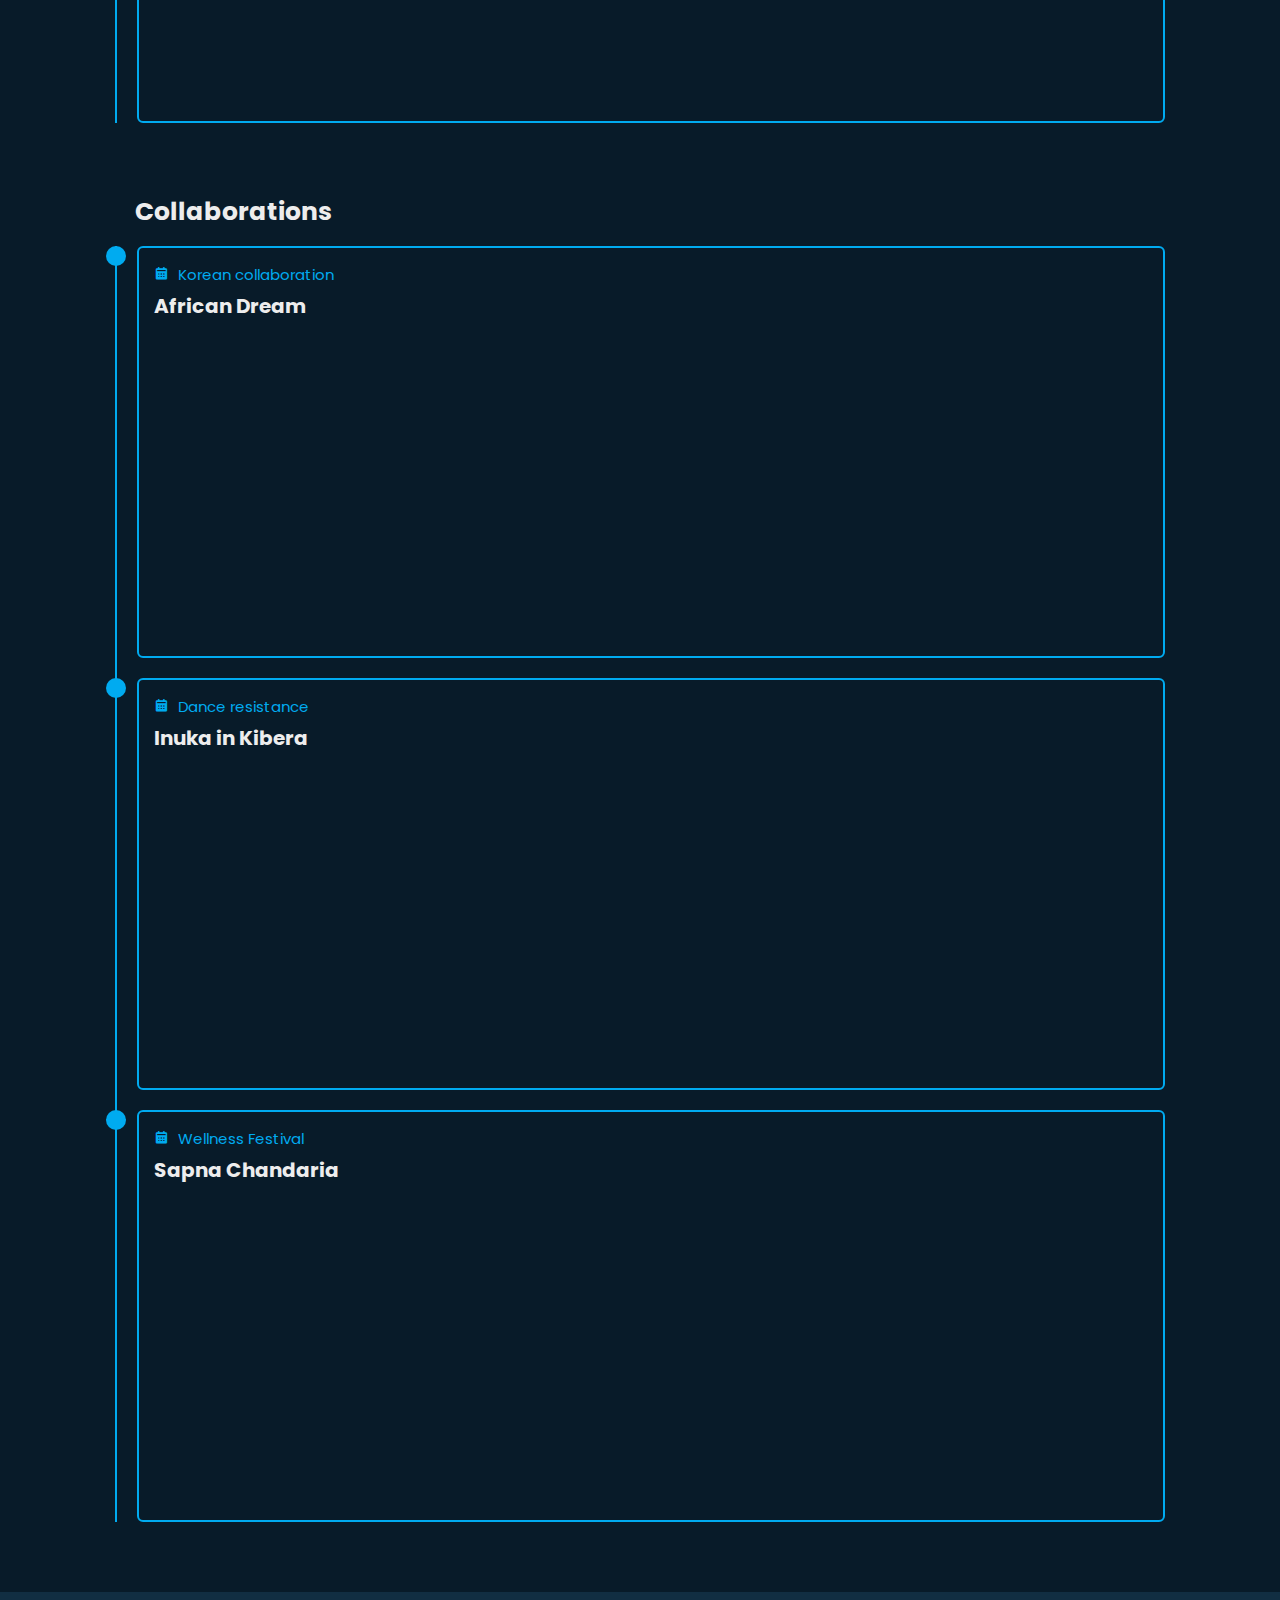
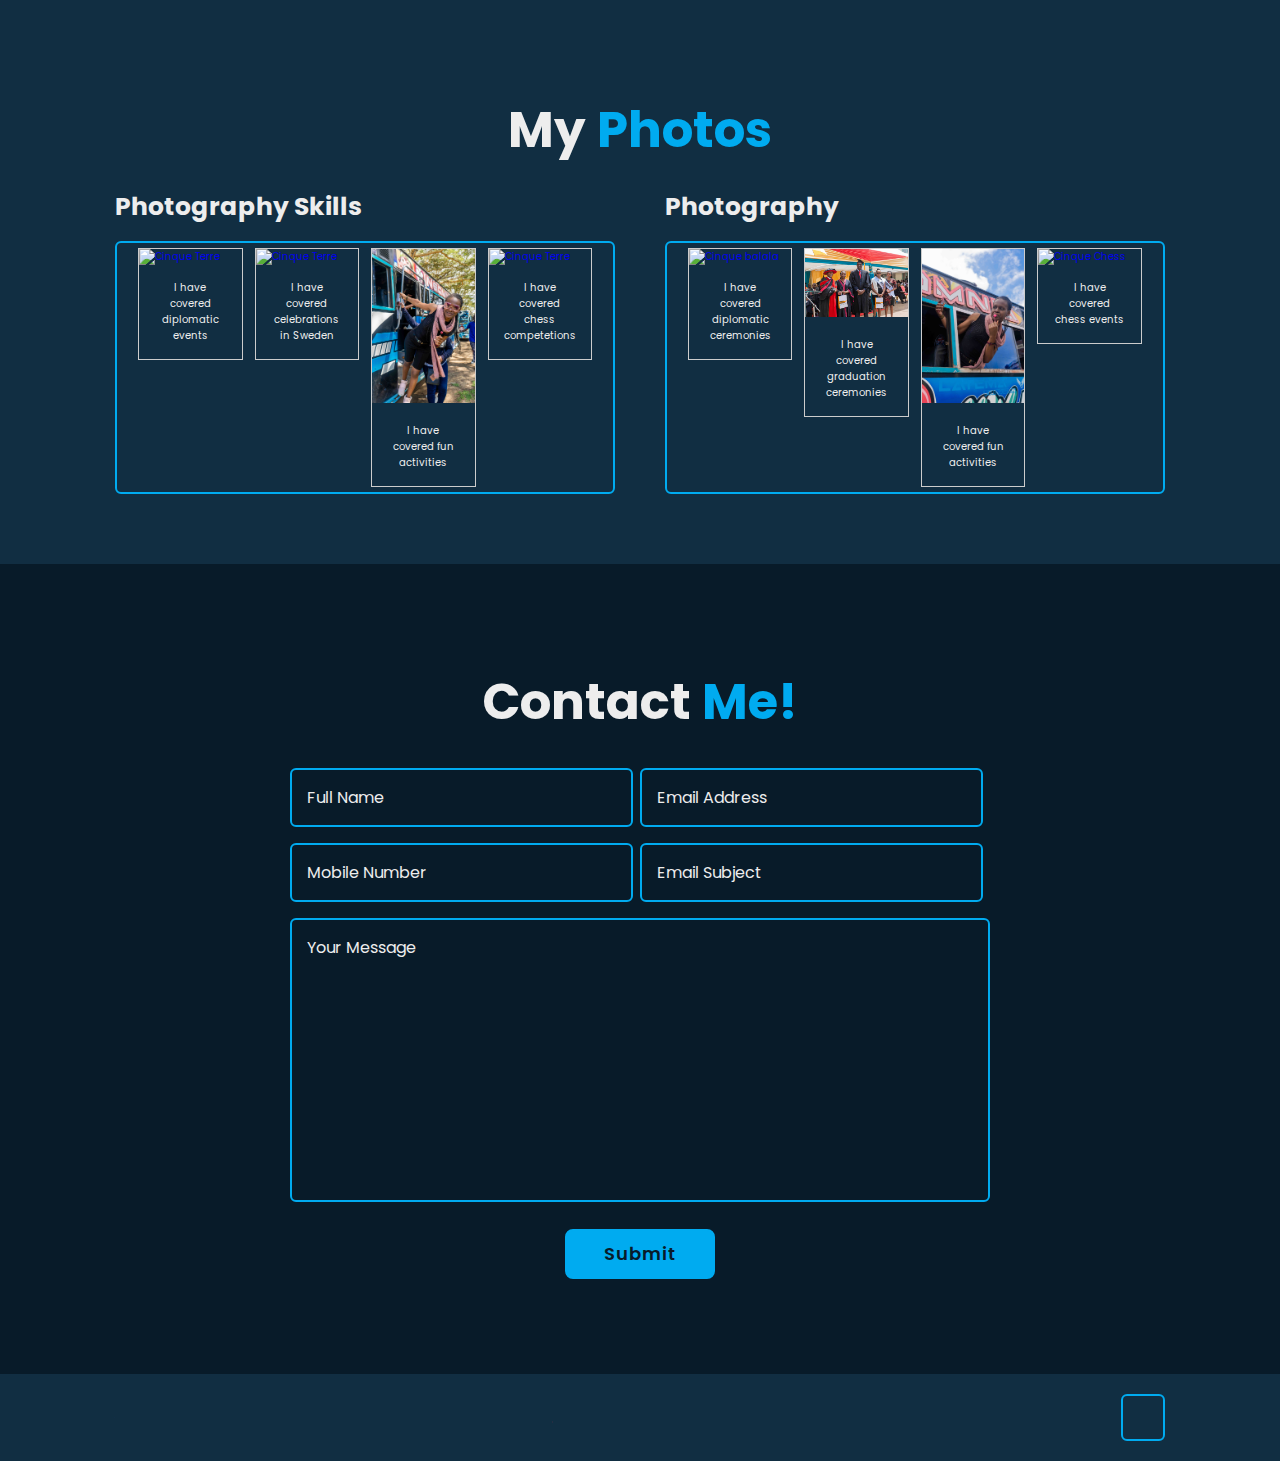
==== commit 4715696a: "Update index.html" ====
--- a/index.html
+++ b/index.html
@@ -184,10 +184,10 @@
 
 					<div class="responsive">
 					  <div class="gallery">
-						<a target="_blank" href="gallery/graduation.jpg">
-						  <img src="gallery/graduation.jpg" alt="Cinque Terre" width="500">
-						</a>
-						<div class="desc">I have covered graduation ceremonies</div>
+						<a target="_blank" href="gallery/40 (1).jpg">
+						  <img src="gallery/40 (1).jpg" alt="Cinque Terre" width="500">
+						</a>
+						<div class="desc">I have covered celebrations in Sweden</div>
 					  </div>
 					</div>
 
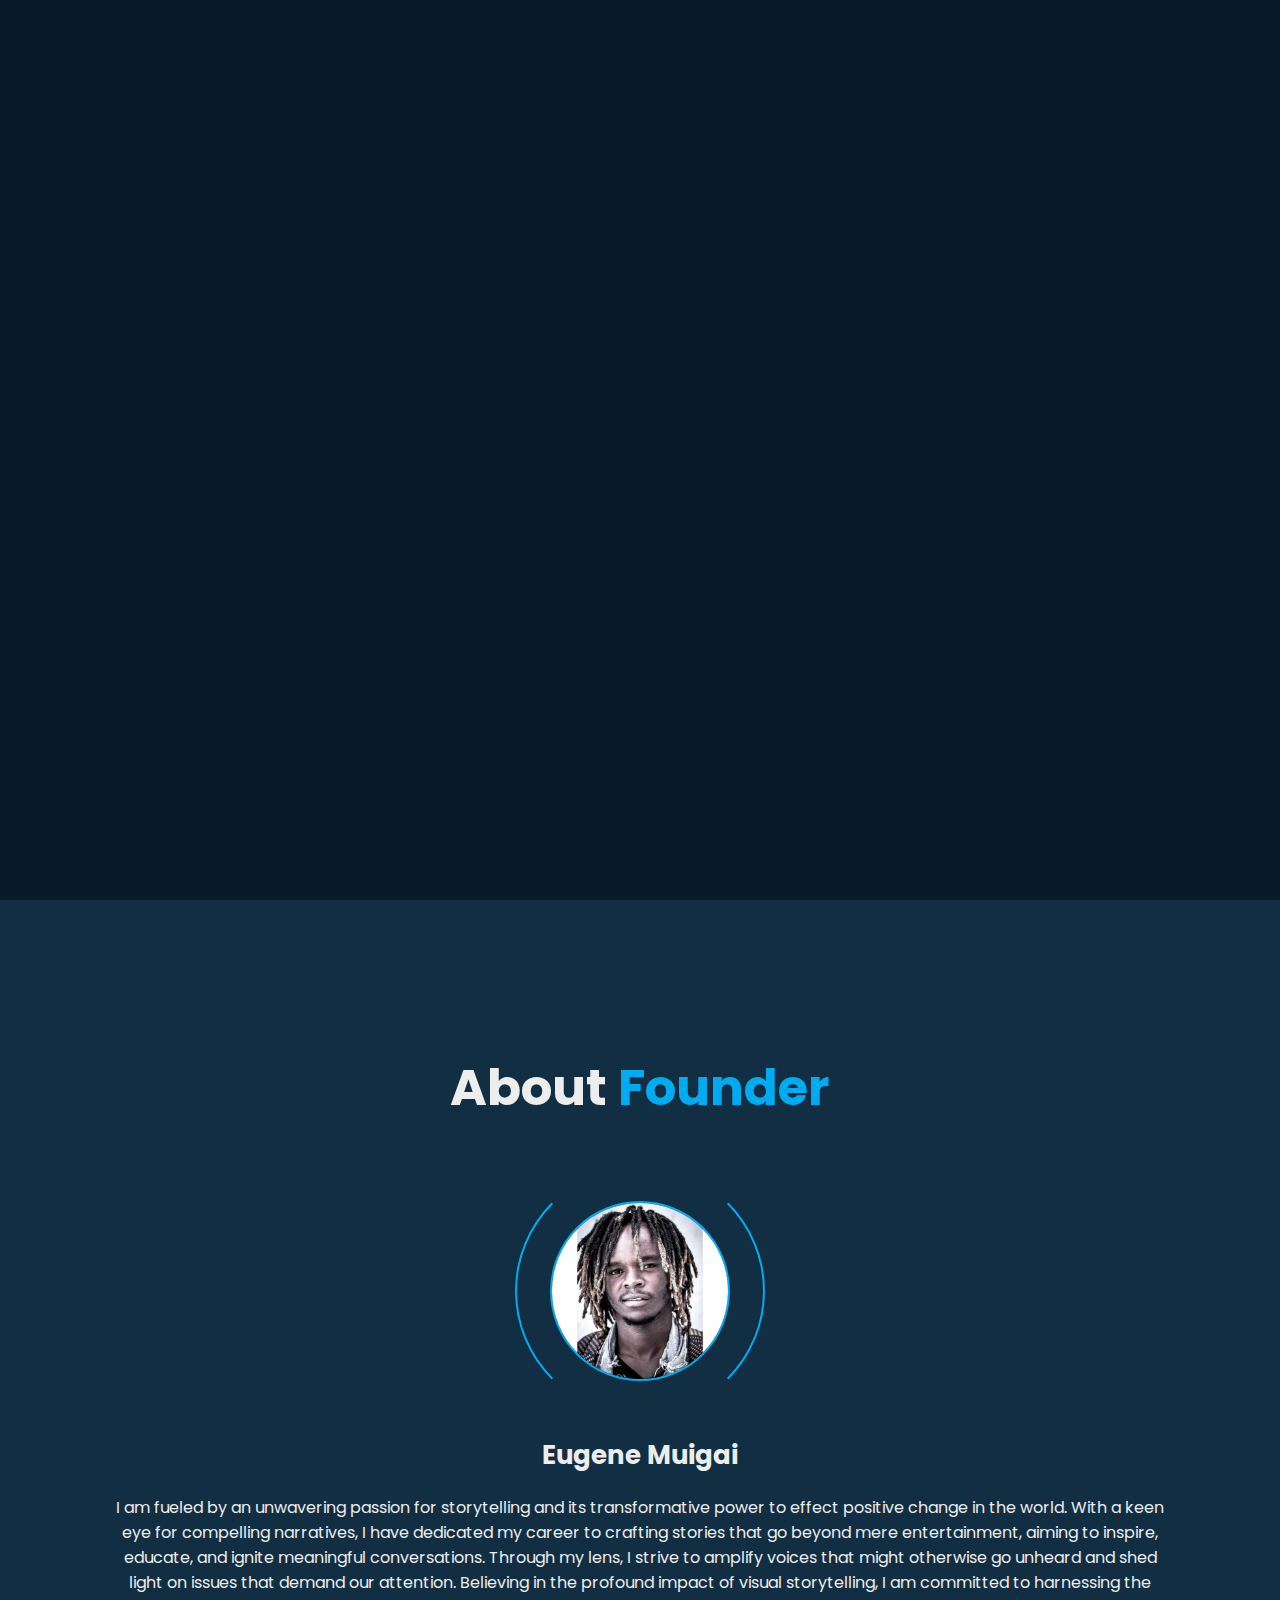
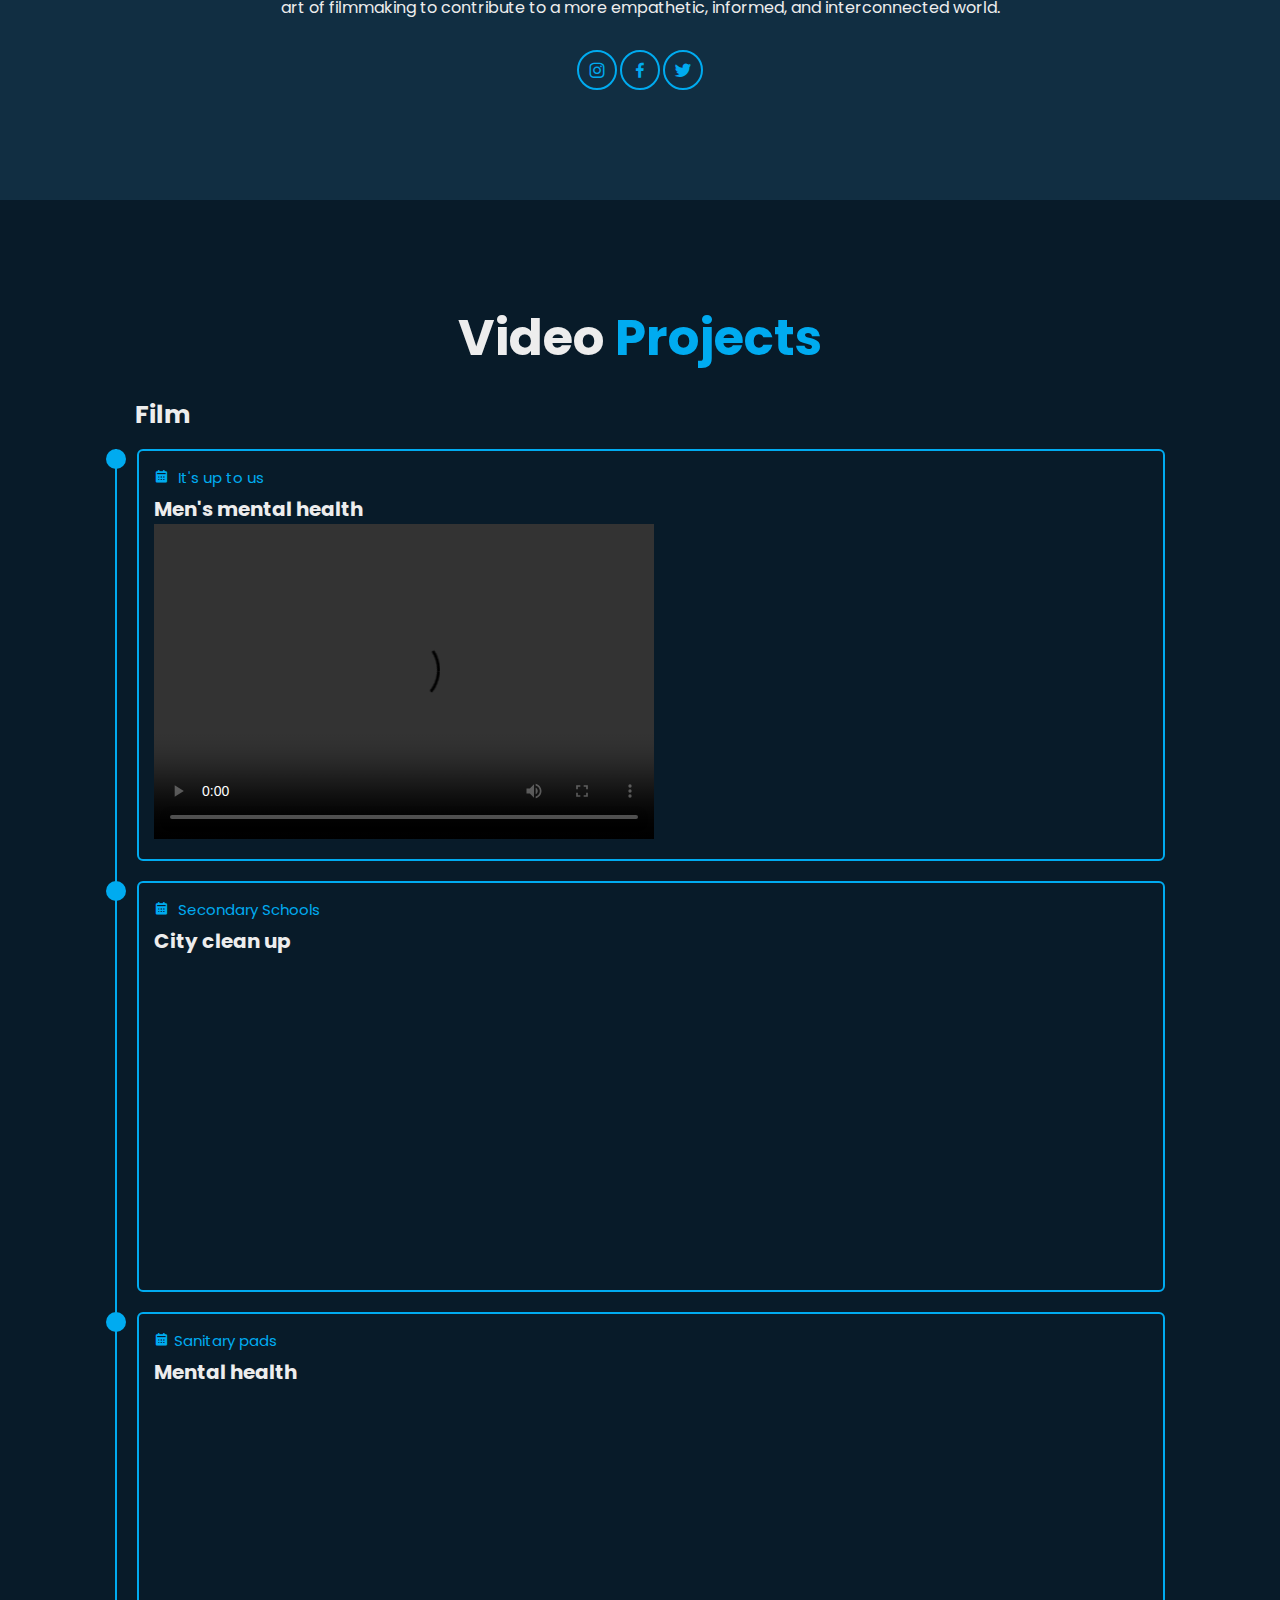
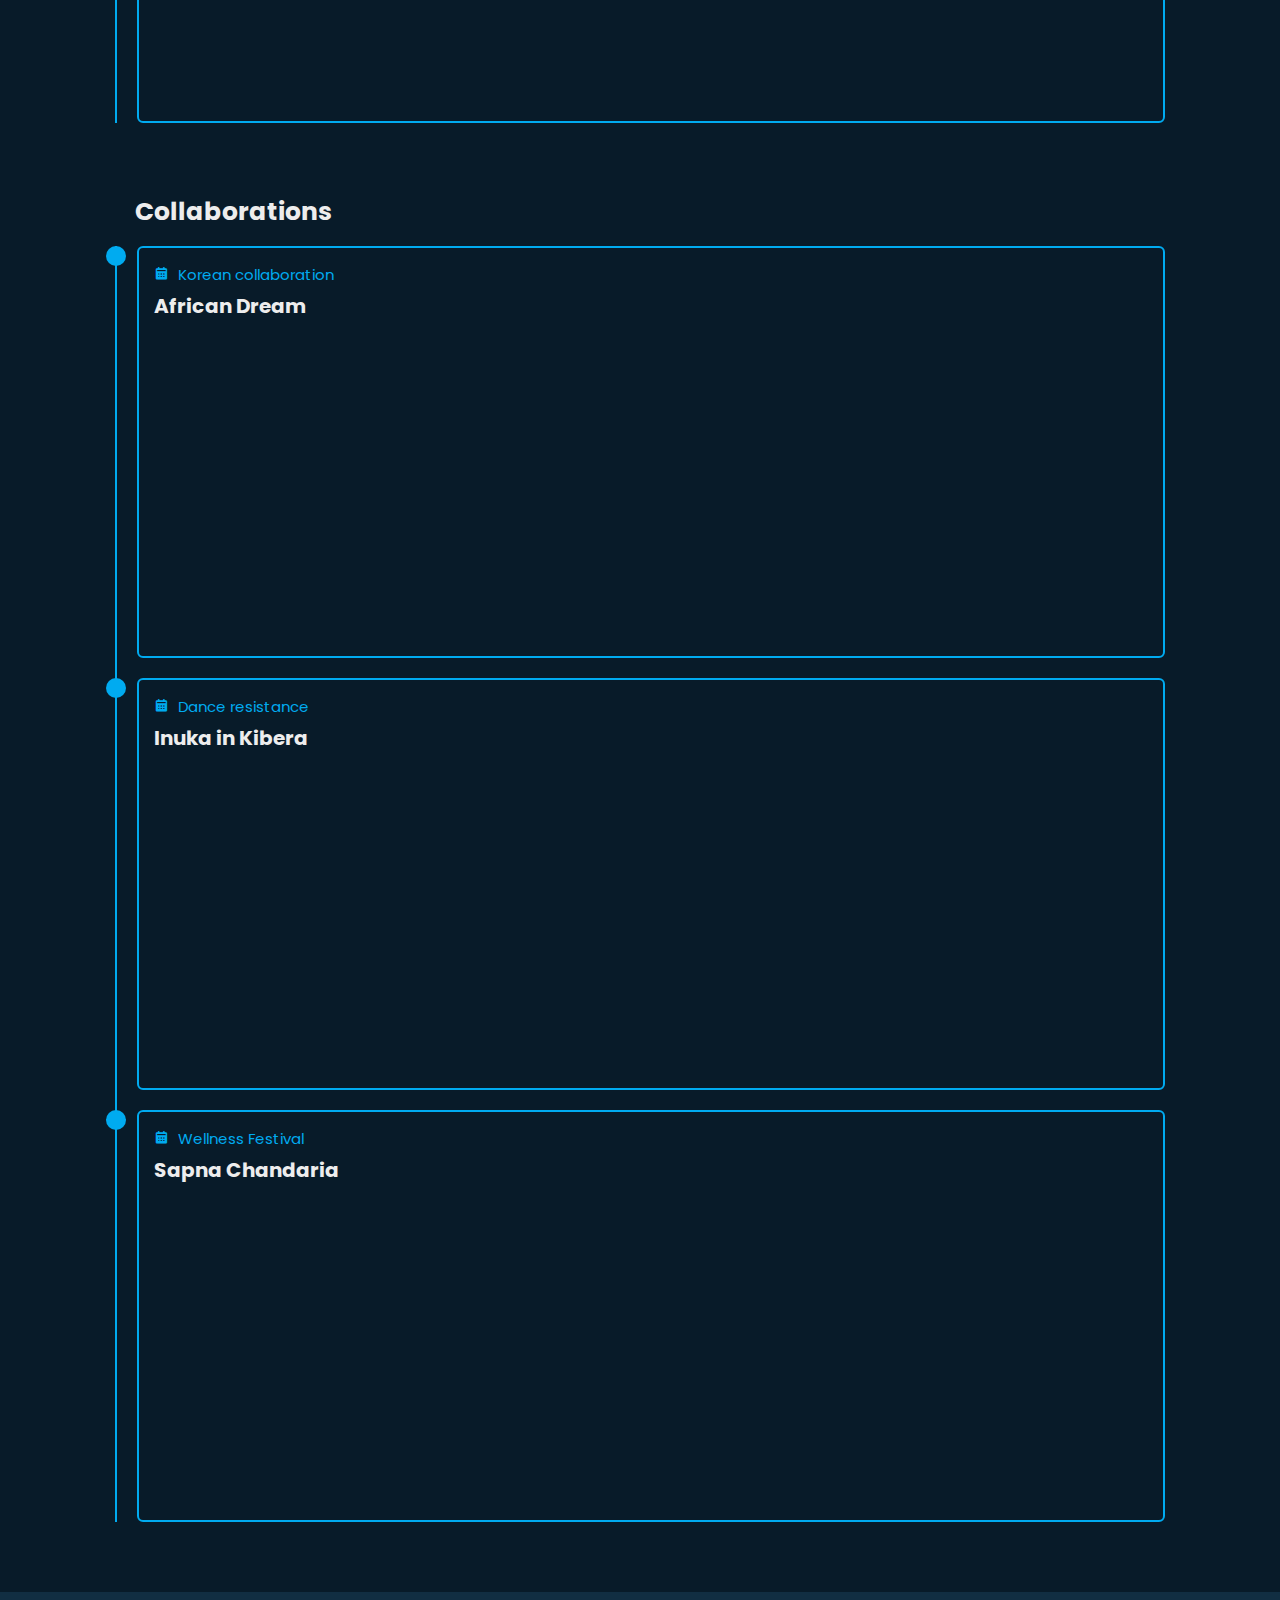
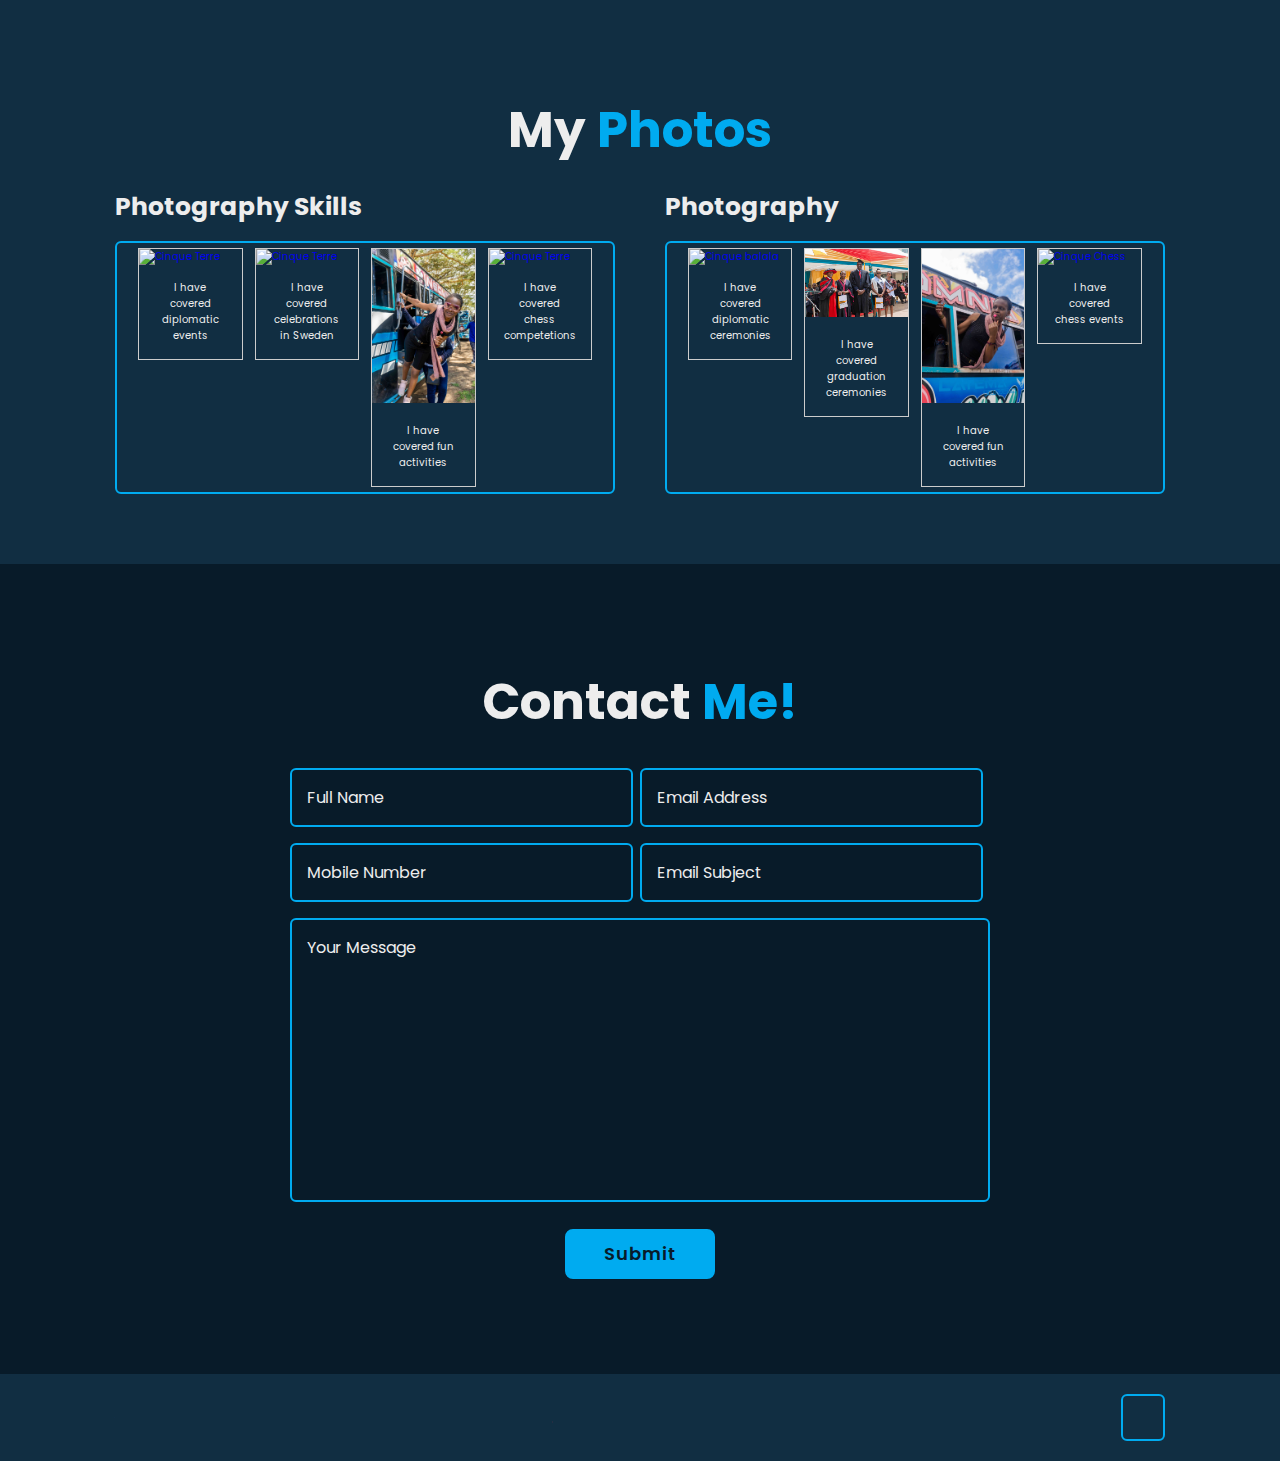
==== commit e3ca9503: "Update index.html" ====
--- a/index.html
+++ b/index.html
@@ -184,8 +184,8 @@
 
 					<div class="responsive">
 					  <div class="gallery">
-						<a target="_blank" href="gallery/40 (1).jpg">
-						  <img src="gallery/40 (1).jpg" alt="Cinque Terre" width="500">
+						<a target="_blank" href="gallery/40 (4).jpg">
+						  <img src="gallery/40 (4).jpg" alt="Cinque Terre" width="500">
 						</a>
 						<div class="desc">I have covered celebrations in Sweden</div>
 					  </div>
